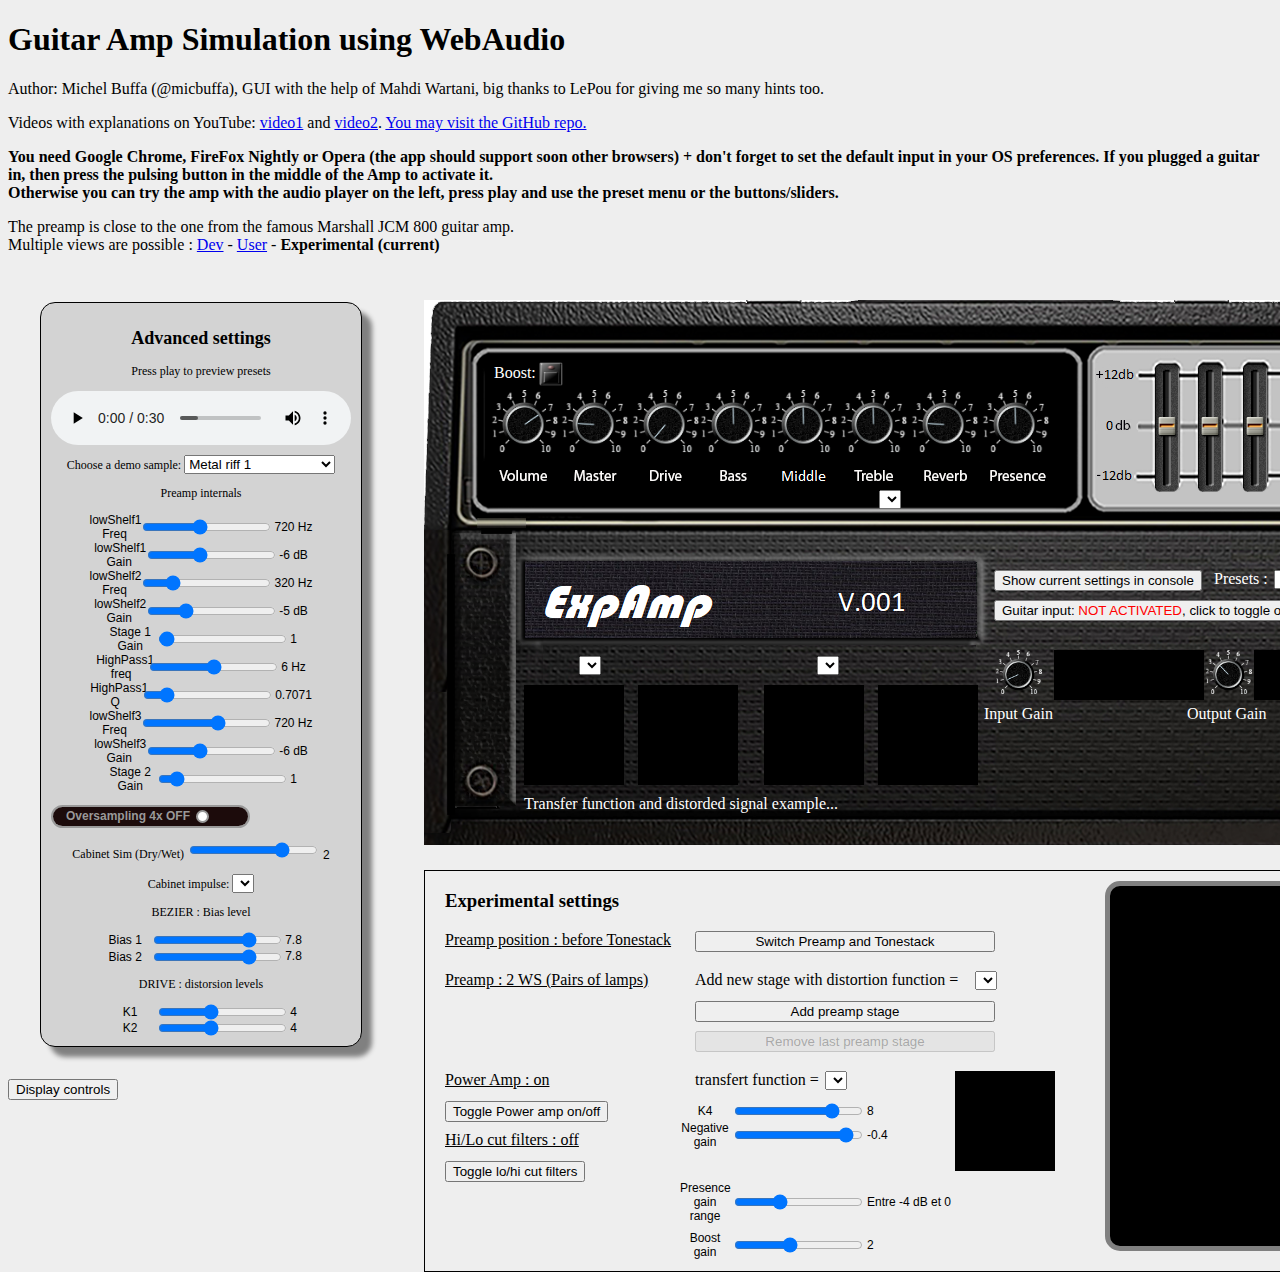
==== AmpSim4/index.html @ ef937f55 "updated AmpSim3 to AmpSim4" ====
<!DOCTYPE html>
<html lang="en">

<head>
    <meta charset="utf-8">
    <title>WebAudio guitar amp sim</title>
    <script src="ressources/presets.js"></script>
    <script src="ressources/samples.js"></script>
    <script src="ressources/impulses.js"></script>
    <script src="js/adapter.js"></script>
    <script src="js/initAudio.js"></script>
    <script src="js/visualization.js"></script>
    <script src="js/powerAmp.js"></script>
    <script src="js/amp.js"></script>
    <script src="js/equalizer.js"></script>
    <script src="js/convolver.js"></script>
    <script src="js/preamp.js"></script>
    <script src="js/tonestack.js"></script>
    <script src="js/graphicEQ.js"></script>
    <script src="js/ampViewer.js"></script>
    <script src="js/ampController.js"></script>
    <script src="js/utils.js"></script>
    <script src="js/distorsionFactory.js"></script>
    <script src="js/curveDrawer.js"></script>

    <!--
    <script src="./bower_componentsv2/webcomponentsjs/webcomponents-lite.min.js"></script>
   
    <link rel="import" href="./bower_componentsv2/polymer/polymer.html">
    <link rel="import" href="./webcomponents/webaudio-controls.html">
    -->

    <script src="js/polyfills/webcomponents-lite.js"></script>
    <script>
        WebAudioControlsOptions = {
            useMidi: 1,
        };
    </script>
    <script src="js/libs/webaudio-controls.js"></script>
    <link rel="stylesheet" charset="UTF-8" href="css/translateelement.css">
    <link rel="stylesheet" charset="UTF-8" href="css/amp.css">
    <link rel="stylesheet" charset="UTF-8" href="css/graphicEQ.css">

    <style type="text/css">
        table {
            border: 1px solid #666;
        }

        table td {
            border: 1px solid #bbb;
        }
    </style>
</head>

<body style="background-color:#eee;">
    <h1>Guitar Amp Simulation using WebAudio</a>
    </h1>


    <p>Author: Michel Buffa (@micbuffa), GUI with the help of Mahdi Wartani, big thanks to LePou for giving me so many hints
        too.
    </p>
    <p>Videos with explanations on YouTube:
        <a href="https://www.youtube.com/watch?v=5q5jRh4qV_w" target="_blank">video1</a> and
        <a href="https://www.youtube.com/watch?v=7bf3Dgl-qGc" target="_blank">video2</a>.
        <a href="https://github.com/micbuffa/WebAudio-Guitar-Amplifier-Simulator-3" target="_blank">You may visit the GitHub repo.</a>
    </p>
    <p>
        <b>You need Google Chrome, FireFox Nightly or Opera (the app should support soon other browsers) + don't forget to set
            the default input in your OS preferences. If you plugged a guitar in, then press the pulsing button in the middle
            of the Amp to activate it.
            <br>Otherwise you can try the amp with the audio player on the left, press play and use the preset menu or the buttons/sliders.</b>
    </p>
    <p>The preamp is close to the one from the famous Marshall JCM 800 guitar amp.
        <br /> Multiple views are possible :
        <a href="index.html">Dev</a> -
        <a href="userView.html">User</a> -
        <b>Experimental (current)</b>
    </p>

    <article style="display: flex; flex-direction: row; width:100%">
        <section style="flex: 1;">

            <div id="advSettings" class="eq">
                <h2>Advanced settings</h2>

                <p>Press play to preview presets</p>
                <audio id="player" controls loop>
                    <source src="assets/audio/GuitarSolo1_DI.mp3"> Your browser does not support the audio tag.
                </audio>
                <div id="demoSample">Choose a demo sample:
                    <select id="demoSampleMenu" onchange="ampCtrl.changeDemoSample(this.value);             audioContext.resume();
                    ">
                        <option value="0">Metal riff 1</option>
                        <option value="1">Metal riff 2</option>
                        <!-- <option value="2">Blues solo 1</option> -->
                        <option value="3">Cool rythm</option>
                        <option value="4">Trash metal</option>
                        <option value="5">Black Sabbath Rythm</option>
                        <option value="6">Black Sabbath Solo</option>
                        <option value="7">Basketcase Riff</option>
                        <option value="8">In Bloom riff</option>
                        <option value="9">Muse solo</option>
                        <option value="10">Muse rythm</option>
                        <option value="11">Blues solo 1</option>
                        <option value="12">Blues solo 2</option>
                        <option value="13">Folk acoustic 1</option>
                        <option value="14">Folk acoustic 2</option>
                        <option value="15">Guitar riff 1</option>
                        <option value="16">Guitar riff 2</option>

                        <!-- <option value="11">Simple guitar riff</option> -->
                    </select>
                </div>
                <p>Preamp internals</p>
                <div class="controls">
                    <label>lowShelf1 Freq</label>
                    <input id="lowShelf1FreqSlider" type="range" value="720" step="1" min="500" max="1000" oninput="ampCtrl.changeLowShelf1FrequencyValue(this.value, 0);"></input>
                    <output id="lowShelf1Freq">720 Hz</output>
                </div>
                <div class="controls">
                    <label>lowShelf1 Gain</label>
                    <input id="lowShelf1GainSlider" type="range" value="-6" step="0.1" min="-10" max="0" oninput="ampCtrl.changeLowShelf1GainValue(this.value, 0);"></input>
                    <output id="lowShelf1Gain">-6 dB</output>
                </div>
                <div class="controls">
                    <label>lowShelf2 Freq</label>
                    <input id="lowShelf2FreqSlider" type="range" value="320" step="1" min="300" max="400" oninput="ampCtrl.changeLowShelf2FrequencyValue(this.value, 0);"></input>
                    <output id="lowShelf2Freq">320 Hz</output>
                </div>
                <div class="controls">
                    <label>lowShelf2 Gain</label>
                    <input id="lowShelf2GainSlider" type="range" value="-6" step="0.1" min="-12" max="10" oninput="ampCtrl.changeLowShelf2GainValue(this.value, 0);"></input>
                    <output id="lowShelf2Gain">-5 dB</output>
                </div>

                <div class="controls">
                    <label>Stage 1 Gain</label>
                    <input id="preampStage1GainSlider" type="range" value="0.1" step="0.01" min="0" max="10" oninput="ampCtrl.changePreampStage1GainValue(this.value, 0);"></input>
                    <output id="preampStage1Gain">1</output>
                </div>

                <div class="controls">
                    <label>HighPass1 freq</label>
                    <input id="highPass1FreqSlider" type="range" value="6" step="1" min="5" max="7" oninput="ampCtrl.changeHighPass1FrequencyValue(this.value, 0);"></input>
                    <output id="highPass1Freq">6 Hz</output>
                </div>
                <div class="controls">
                    <label>HighPass1 Q</label>
                    <input id="highPass1QSlider" type="range" value="0.7071" step="0.001" min="0" max="5" oninput="ampCtrl.changeHighPass1QValue(this.value, 0);"></input>
                    <output id="highPass1Q">0.7071</output>
                </div>

                <div class="controls">
                    <label>lowShelf3 Freq</label>
                    <input id="lowShelf3FreqSlider" type="range" value="720" step="1" min="300" max="1000" oninput="ampCtrl.changeLowShelf3FrequencyValue(this.value, 0);"></input>
                    <output id="lowShelf3Freq">720 Hz</output>
                </div>
                <div class="controls">
                    <label>lowShelf3 Gain</label>
                    <input id="lowShelf3GainSlider" type="range" value="-6" step="0.1" min="-10" max="0" oninput="ampCtrl.changeLowShelf3GainValue(this.value, 0);"></input>
                    <output id="lowShelf3Gain">-6 dB</output>
                </div>

                <div class="controls">
                    <label>Stage 2 Gain</label>
                    <input id="preampStage2GainSlider" type="range" value="1" step="0.01" min="0" max="10" oninput="ampCtrl.changePreampStage2GainValue(this.value, 0);"></input>
                    <output id="preampStage2Gain">1</output>
                </div>

                <p>
                    <div class="onoffswitch">
                        <input type="checkbox" name="onoffswitch" class="onoffswitch-checkbox" id="myonoffswitch" onclick="ampCtrl.changeOversampling(this);">
                        <label class="onoffswitch-label" for="myonoffswitch">
                            <span class="onoffswitch-inner"></span>
                            <span class="onoffswitch-switch"></span>
                        </label>
                    </div>

                    <p>
                        <label for="convolverCabinetSlider">Cabinet Sim (Dry/Wet)</label>
                        <input type="range" min="0" max="10" step="0.1" value="7.5" id="convolverCabinetSlider" oninput="ampCtrl.changeRoom(this.value);"
                        />
                        <output id="cabinetGainOutput">2</output>

                        <p>
                            Cabinet impulse:
                            <select id="cabinetImpulses" oninput="ampCtrl.changeCabinetImpulse(this.value);">
                            </select>

                            <p>BEZIER : Bias level</p>
                            <div class="controls">
                                <label id="bias1label">Bias 1</label>
                                <input id="bias1slider" type="range" value="7.8" step="0.1" min="0" max="10" oninput="ampCtrl.changeBezierValues(this.value, 0);"></input>
                                <output id="bias0">7.8</output>
                            </div>

                            <div class="controls">
                                <label id="bias2label">Bias 2</label>
                                <input id="bias2slider" type="range" value="7.8" step="0.1" min="0" max="10" oninput="ampCtrl.changeBezierValues(this.value, 1);"></input>
                                <output id="bias1">7.8</output>
                            </div>

                            <p>DRIVE : distorsion levels</p>
                            <div class="controls">
                                <label id="k1label">K1</label>
                                <input id="K1slider" type="range" value="4" step="0.1" min="0" max="10" oninput="ampCtrl.changeDistorsionValues(this.value, 0);"></input>
                                <output id="k0">4</output>
                            </div>

                            <div class="controls">
                                <label id="k2label">K2</label>
                                <input id="K2slider" type="range" value="4" step="0.1" min="0" max="10" oninput="ampCtrl.changeDistorsionValues(this.value, 1);"></input>
                                <output id="k1">4</output>
                            </div>

            </div>
            <!-- end amp jsbin -->

        </section>
        <section style="flex: 4; order: 1;">
            <div class="ampGUI" style="position:relative;background-image: url('img/expview.png');width:1127px;height:545px;padding:0px;">
                <div>
                    <webaudio-knob id="Knob1" midilearn="true" midicc="8.21" step="0.1" style="position:absolute;left:66px;top:90px" src="img/Prophet.png"
                        value="7" min="0" max="10" diameter="69" sprites="99" tooltip="Volume"></webaudio-knob>
                    <webaudio-knob id="Knob2" midilearn="true" midicc="8.22" step="0.1" style="position:absolute;left:136px;top:90px" src="img/Prophet.png"
                        value="2" min="0" max="10" diameter="69" sprites="99" tooltip="Master"></webaudio-knob>
                    <!-- boost button -->
                    <label style="color:white;position:absolute;left:70px;top:64px">Boost: </label>
                    <!--
                        <webaudio-switch style="color:white;position:absolute;left:225px;top:58px" id="toggleBoost" value="0" src="img/led.png" tooltip="Toggle clean/disto channel"></webaudio-switch>
                        -->
                    <webaudio-switch midilearn="true" style="color:white;position:absolute;left:115px;top:62px" id="toggleBoost" value="0" src="img/boostSwitch.png"
                        tooltip="Toggle clean/disto channel"></webaudio-switch>
                    <!-- drive knob -->
                    <webaudio-knob id="Knob3" midilearn="true" midicc="8.23" style="position:absolute;left:207px;top:90px" src="img/Prophet.png"
                        value="0" step="0.1" min="0" max="10" diameter="69" sprites="99" tooltip="Drive"></webaudio-knob>
                    <select style="position:absolute;left:155px;top:356px" id="distorsionMenu1" onchange="ampCtrl.changeDisto1Type(this.value);"></select>
                    <select style="position:absolute;left:393px;top:356px" id="distorsionMenu2" onchange="ampCtrl.changeDisto2Type(this.value);"></select>
                    <webaudio-knob id="Knob4" midilearn="true" midicc="8.24" style="position:absolute;left:275px;top:90px" src="img/Prophet.png"
                        value="5" min="0" max="10" step="0.1" diameter="69" sprites="99" tooltip="Bass"></webaudio-knob>
                    <webaudio-knob id="Knob5" midilearn="true" midicc="8.25" style="position:absolute;left:345px;top:90px" src="img/Prophet.png"
                        value="5" min="0" max="10" step="0.1" diameter="69" sprites="99" tooltip="Middle"></webaudio-knob>
                    <webaudio-knob id="Knob6" midilearn="true" midicc="8.26" style="position:absolute;left:415px;top:90px" src="img/Prophet.png"
                        value="5" min="0" max="10" step="0.1" diameter="69" sprites="99" tooltip="Treble"></webaudio-knob>
                    <webaudio-knob id="Knob7" midilearn="true" midicc="8.27" style="position:absolute;left:486px;top:90px" src="img/Prophet.png"
                        value="2" min="0" max="10" step="0.1" diameter="69" sprites="99" tooltip="Reverb"></webaudio-knob>
                    <select style="position:absolute;left:455px;top:190px" id="reverbImpulses" oninput="ampCtrl.changeReverbImpulse(this.value);">
                    </select>
                    <webaudio-knob id="Knob8" midilearn="true" midicc="8.28" style="position:absolute;left:557px;top:90px" src="img/Prophet.png"
                        value="5" min="0" max="10" step="0.1" diameter="69" sprites="99" tooltip="Presence"></webaudio-knob>
                </div>
                <webaudio-slider id="slider1" midilearn="true" midicc="8.41" Units="Db" style="position:absolute;left:731px;top:64px" src="img/vsliderbody.png"
                    knobsrc="img/vsliderknob.png" value="0" min="-12" max="12" step="1" basewidth="24" height="128" knobwidth="24"
                    knobheight="24" ditchLength="100" tooltip="Slider1"></webaudio-slider>
                <webaudio-slider id="slider2" midilearn="true" midicc="8.42" Units="Db" style="position:absolute;left:774px;top:64px" src="img/vsliderbody.png"
                    knobsrc="img/vsliderknob.png" value="0" min="-12" max="12" step="1" width="24" height="128" knobwidth="24"
                    knobheight="24" ditchLength="100" tooltip="Slider2"></webaudio-slider>
                <webaudio-slider id="slider3" midilearn="true" midicc="8.43" Units="Db" style="position:absolute;left:819px;top:64px" src="img/vsliderbody.png"
                    knobsrc="img/vsliderknob.png" value="0" min="-12" max="12" step="1" width="24" height="128" knobwidth="24"
                    knobheight="24" ditchLength="100" tooltip="Slider3"></webaudio-slider>
                <webaudio-slider id="slider4" midilearn="true" midicc="8.44" Units="Db" style="position:absolute;left:865px;top:64px" src="img/vsliderbody.png"
                    knobsrc="img/vsliderknob.png" value="0" min="-12" max="12" step="1" width="24" height="128" knobwidth="24"
                    knobheight="24" ditchLength="100" units="%" tooltip="Slider4"></webaudio-slider>
                <webaudio-slider id="slider5" midilearn="true" midicc="8.45" Units="Db" style="position:absolute;left:908px;top:64px" src="img/vsliderbody.png"
                    knobsrc="img/vsliderknob.png" value="0" min="-12" max="12" step="1" width="24" height="128" knobwidth="24"
                    knobheight="24" ditchLength="100" tooltip="Slider5"></webaudio-slider>
                <webaudio-slider id="slider6" midilearn="true" midicc="8.46" Units="Db" style="position:absolute;left:951px;top:64px" src="img/vsliderbody.png"
                    knobsrc="img/vsliderknob.png" value="0" min="-12" max="12" step="1" width="24" height="128" knobwidth="24"
                    knobheight="24" ditchLength="100" units="%" tooltip="Slider6"></webaudio-slider>
                <webaudio-switch id="switch1" midilearn="true" midicc="152.28" style="position:absolute;left:1033px;top:72px" src="img/switch_toggle.png"
                    value="0" height="45" width="45" tooltip="Switch-A Tooltip text test"></webaudio-switch>
                <webaudio-switch id="led" style="position:absolute;left:1043px;top:125px" src="img/led_23_red.png" value="1" height="23"
                    width="23" tooltip="Switch-B"></webaudio-switch>
                <webaudio-switch id="switch2" midilearn="true" midicc="152.27" style="position:absolute;left:1033px;top:140px" src="img/switch_toggle.png"
                    value="0" height="45" width="45" tooltip="Switch-B"></webaudio-switch>
                <button style="position:absolute;left:570px;top:270px" type="button" onclick="ampCtrl.printCurrentAmpValues()">Show current settings in console</button>
                <button id="toggleGuitarIn" style="position:absolute;left:570px;top:300px" class="pulse" type="button" onclick="ampCtrl.toggleGuitarInput(event);audioContext.resume();
                ">Guitar input:
                    <span style='color:red;'>NOT ACTIVATED</span>, click to toggle on/off!</button>
                <webaudio-knob id="Knob9" midilearn="true" midicc="8.47" style="position:absolute;left:570px;top:350px" src="img/Prophet.png"
                    value="1" default="1" min="0" max="10" step="0.1" diameter="49" sprites="99" tooltip="InputGain"></webaudio-knob>

                <canvas id="inputSignalCanvas" style="position:absolute;left:630px;top:350px" width=150 height=50></canvas>
                <div style="color:white;position:absolute;left:560px;top:405px">Input Gain
                </div>
                <webaudio-knob id="Knob10" midilearn="true" midicc="8.48" style="position:absolute;left:780px;top:350px" src="img/Prophet.png"
                    value="3.5" default="3.5" min="0" max="10" step="0.1" diameter="49" sprites="99" tooltip="OutputGain"></webaudio-knob>
                <canvas id="outputSignalCanvas" style="position:absolute;left:830px;top:350px" width=150 height=50></canvas>
                <div style="color:white;position:absolute;left:763px;top:405px">Output Gain
                </div>
                <label for="QFPresetMenu2" style="color:white;position:absolute;left:790px;top:270px">Presets :</label>
                <select id="QFPresetMenu2" style="position:absolute;left:850px;top:270px" onchange="ampCtrl.setPreset()"></select>

                <p>
                    <div style="color:white;position:absolute;left:100px;top:385px">
                        <canvas id="distoDrawerCanvas1" title="Click and maintain to change distortion value" style="margin-right:10px;left-margin:10px;"
                            width="100" height="100"></canvas>
                        <canvas id="signalDrawerCanvas1" width="100" height="100"></canvas>
                    </div>
                    <div style="color:white;position:absolute;left:100px;top:495px">Transfer function and distorded signal example...
                    </div>
                    <div style="color:white;position:absolute;left:340px;top:385px">
                        <canvas id="distoDrawerCanvas2" title="Click and maintain to change distortion value" style="margin-right:10px;left-margin:10px;"
                            width="100" height="100"></canvas>
                        <canvas id="signalDrawerCanvas2" width="100" height="100"></canvas>
                    </div>

                    <div id="experimentalSettings" style="position:absolute;left:0px;top:570px;width:1127px;height:400px;border:1px solid;">
                        <div style="position:absolute;left:20px;top:0px;">
                            <h3>Experimental settings</h2>
                        </div>

                        <div id="switchDisplay" style="position:absolute;left:20px;top:60px;">
                            <u>Preamp position : before Tonestack</u>
                        </div>
                        <button style="position:absolute;left:270px;top:60px;width:300px;" type="button" onclick="ampCtrl.switchPATS()">Switch Preamp and Tonestack</button>

                        <div id="lampNum" style="position:absolute;left:20px;top:100px;">
                            <u>Preamp : 2 WS (Pairs of lamps)</u>
                        </div>
                        <div style="position:absolute;left:270px;top:100px;">Add new stage with distortion function = </div>
                        <select style="position:absolute;left:550px;top:100px" id="distorsionMenu3"></select>
                        <!-- div style="position:absolute;left:675px;top:100px;">and lowshelf frequency = </div>
                        <input id="lsfreq" style="position:absolute;left:847px;top:99px;width:50px" type="text">
                        <div style="position:absolute;left:910px;top:100px;">Hz</div-->

                        <button id="addLamp" style="position:absolute;left:270px;top:130px;width:300px;" type="submit" onclick="ampCtrl.addPreampLamps();">Add preamp stage</button>
                        <button id="removeLamp" style="position:absolute;left:270px;top:160px;width:300px;" type="button" onclick="ampCtrl.removeLastLamp()"
                            disabled>Remove last preamp stage</button>

                        <div id="powerAmpStatus" style="position:absolute;left:20px;top:200px;">
                            <u>Power Amp : on</u>
                        </div>
                        <button style="position:absolute;left:20px;top:230px;" onclick="ampCtrl.togglePoweAmpBypass();">Toggle Power amp on/off</button>
                        <div id="powerAmpLoHiCutFiltersStatus" style="position:absolute;left:20px;top:260px;">
                            <u>Hi/Lo cut filters : off</u>
                        </div>
                        <button style="position:absolute;left:20px;top:290px;" onclick="ampCtrl.toggleHiAndLoCutFilters();">Toggle lo/hi cut filters</button>
                        <div style="position:absolute;left:270px;top:200px;">transfert function = </div>
                        <select style="position:absolute;left:400px;top:200px" id="distorsionMenu4" onchange="ampCtrl.changePowerAmpDistoType(this.value);"></select>
                        <canvas id="signalDrawerPowerAmpCanvas" style="background-color:black;position:absolute;left:530px;top:200px" width="100"
                            height="100"></canvas>
                        <div class="controls" style="position:absolute;left:255px;top:230px">
                            <label id="kPAlabel">K4</label>
                            <input id="KPAslider" type="range" value="8" step="0.1" min="0" max="10" oninput="ampCtrl.changePowerAmpK(this.value);"></input>
                            <output id="kPA">8</output>
                        </div>

                        <div class="controls">
                            <div class='div_app_graphicEQ' style="position:absolute;left:680px;top:10px">

                                <div id="divFilterBank" class="graphicEQwrapper"></div>
                            </div>

                        </div>
                        <div class="controls" style="position:absolute;left:255px;top:250px">
                            <label id="PaNegativeGain">Negative gain</label>
                            <input id="PANegativeGainSlider" type="range" value="-0.4" step="0.1" min="-5" max="0" oninput="ampCtrl.changePowerAmpNegativeGainValue(this.value);"></input>
                            <output id="PaNegativeGainValue">-0.4</output>
                        </div>
                        <!--
                        <div class="controls" style="position:absolute;left:255px;top:280px">
                            <label id="PaPresenceFreqLabel">Presence Freq</label>
                            <input id="PaPresenceFreqSlider" type="range" value="3900" step="1" min="1000" max="5000" oninput="ampCtrl.changePowerAmpPresenceFreqValue(this.value);"></input>
                            <output id="PaPresenceFreqSliderValue">3900 Hz</output> (for changing the filter gain use the presence knob on the amp GUI)
                        </div>
                    -->
                        <div class="controls" style="position:absolute;left:255px;top:310px">
                            <label id="PaPresenceGainRangeLabel">Presence gain range</label>
                            <input id="PaPresenceGainRangeSlider" type="range" value="4" step="1" min="1" max="10" oninput="ampCtrl.changePowerAmpPresenceGainRangeValue(this.value);"></input>
                            <output id="PaPresenceGainRangeValue">Entre -4 dB et 0</output>
                        </div>

                        <div class="controls" style="position:absolute;left:255px;top:360px">
                            <label id="BoostGainLabel">Boost gain</label>
                            <input id="BoostGainSlider" type="range" value="2" step="0.1" min="0.5" max="4" oninput="ampCtrl.changeBoostGainValue(this.value);"></input>
                            <output id="BoostGainValue">2</output>
                        </div>

                    </div>
        </section>
    </article>

    <!-- div class="events" id="events" style="background:rgba(128,128,255,0.5);overflow:scroll"></div -->
    <button type="button" id="controlsInfoBtn" onclick="ampCtrl.controlsInfoDisplay()">Display controls</button>

    <script type="text/javascript">
        // Binding avec le vrai ampli
        // Volume

        var volumeOutputPreAmp = document.querySelector("#Knob1");
        volumeOutputPreAmp.addEventListener("input", function (evt) {
            if (ampCtrl !== undefined)
                ampCtrl.changeOutputGain(evt.target.value);
        });

        // Master Volume
        var masterVolume = document.querySelector("#Knob2");
        masterVolume.addEventListener("input", function (evt) {
            if (ampCtrl !== undefined)
                ampCtrl.changeMasterVolume(evt.target.value);
        });

        // Drive
        var drive = document.querySelector("#Knob3");
        drive.addEventListener("input", function (evt) {
            if (ampCtrl !== undefined)
                ampCtrl.changeDrive(evt.target.value);
        });

        // Bass
        var bass = document.querySelector("#Knob4");
        bass.addEventListener("input", function (evt) {
            if (ampCtrl !== undefined)
                ampCtrl.changeBassFilterValue(evt.target.value);
        });

        // Middle
        var mid = document.querySelector("#Knob5");
        mid.addEventListener("input", function (evt) {
            if (ampCtrl !== undefined)
                ampCtrl.changeMidFilterValue(evt.target.value);
        });

        // Treble
        var treble = document.querySelector("#Knob6");
        treble.addEventListener("input", function (evt) {
            if (ampCtrl !== undefined)
                ampCtrl.changeTrebleFilterValue(evt.target.value);
        });

        // Reverb
        var reverb = document.querySelector("#Knob7");
        reverb.addEventListener("input", function (evt) {
            if (ampCtrl !== undefined)
                ampCtrl.changeReverbGain(evt.target.value);
        });

        // Presence 
        var presence = document.querySelector("#Knob8");
        presence.addEventListener("input", function (evt) {
            if (ampCtrl !== undefined)
                ampCtrl.changePresenceFilterGainValue(evt.target.value);
        });

        // input gain
        var inputGain = document.querySelector("#Knob9");
        inputGain.addEventListener("input", function (evt) {
            if (ampCtrl !== undefined)
                ampCtrl.changeInputGainValue(evt.target.value);
        });

        // output gain
        var outputGain = document.querySelector("#Knob10");
        outputGain.addEventListener("input", function (evt) {
            if (ampCtrl !== undefined)
                ampCtrl.changeOutputGainValue(evt.target.value);
        });

        // Equalizer
        for (var i = 1; i < 7; i++) {
            createListenerForEQ(i);
        }

        function createListenerForEQ(i) {
            var eq = document.querySelector("#slider" + i);
            eq.addEventListener("input", function (evt) {
                if (ampCtrl !== undefined)
                    ampCtrl.changeGain(evt.target.value, i - 1);
            });
        }

        // On / Off switch
        var onOff = document.querySelector("#switch1");
        onOff.addEventListener("change", function (evt) {
            audioContext.resume();
            if (ampCtrl === undefined) return;

            var state = {};
            if (evt.target.value == 1) {
                state.checked = false;
            } else {
                state.checked = true;
            }
            ampCtrl.bypass(state);
        });

        // EQ on/off switch
        var eqOnOff = document.querySelector("#switch2");
        eqOnOff.addEventListener("change", function (evt) {
            var state = {};
            if (evt.target.value == 1) {
                state.checked = false;
            } else {
                state.checked = true;
            }
            ampCtrl.bypassEQ(state);
        });

        var boostOnOff = document.querySelector("#toggleBoost");
        boostOnOff.addEventListener("change", function (evt) {
            var state = {};
            if (evt.target.value == 1) {
                state.checked = false;
            } else {
                state.checked = true;
            }
            //ampCtrl.boostOnOff(state);
            ampCtrl.switchPATS();
        });

        var currentPresetIndex = 0;

        // add this to your html page that uses webaudiocontrols
        webAudioControlsMidiManager.addMidiListener(function (event) {
            var data = event.data;
            var channel = data[0] & 0xf;
            var controlNumber = data[1];
            var value = data[2];

            console.log("Midi event hook: data:[" + data + "] channel:" + channel + " cc:" + controlNumber + " value:" + value);

            // do whatever you want with the event
            // ...

            if (channel !== 8) return;

            switch (controlNumber) {
                case 9:
                    ampCtrl.setPresetByIndex(0);
                    currentPresetIndex = 0;
                    break;
                case 10:
                    ampCtrl.setPresetByIndex(1);
                    currentPresetIndex = 1;
                    break;
                case 11:
                    ampCtrl.setPresetByIndex(2);
                    currentPresetIndex = 2;
                    break;
                case 12:
                    ampCtrl.setPresetByIndex(4);
                    currentPresetIndex = 4;
                    break;
                case 25:
                    if (data[0] === 184) return;
                    ampCtrl.setPresetByIndex(6);
                    currentPresetIndex = 6;
                    break;
                case 26:
                    if (data[0] === 184) return;
                    ampCtrl.setPresetByIndex(7);
                    currentPresetIndex = 7;
                    break;
                case 116:
                    if (data[0] === 184) return;
                    if ((currentPresetIndex > 0) && (value === 127)) {
                        ampCtrl.setPresetByIndex(--currentPresetIndex);
                    }

                    break;
                case 117:
                    if (data[0] === 184) return;
                    if ((currentPresetIndex < amp.getNbPresets() - 1) && (value === 127)) {
                        ampCtrl.setPresetByIndex(++currentPresetIndex);
                    }
                    break;
            }
        });


    </script>

    <div id="controlsInfo" style="display:none;">
        <table>
            <tr>
                <th>Operation</th>
                <th>Component</th>
                <th>Description</th>
            </tr>
            <tr>
                <td>
                    <b>Click</b>
                </td>
                <td>Switch/Param</td>
                <td>toggle / activate the switch or focus the param</td>
            </tr>
            <tr>
                <td>
                    <b>Drag</b>
                </td>
                <td>Knob/Slider</td>
                <td>up/right to increase value / down/left to decrease value</td>
            </tr>
            <tr>
                <td>
                    <b>Shift+Drag</b>
                </td>
                <td>Knob/Slider</td>
                <td>fine control</td>
            </tr>
            <tr>
                <td>
                    <b>Ctrl+Click/Command+Click</b>
                </td>
                <td>Knob/Slider/Switch</td>
                <td>set to default value</td>
            </tr>
            <tr>
                <td>
                    <b>Edit with Keyboard</b>
                </td>
                <td>Param</td>
                <td>edit the value directly</td>
            </tr>
            <tr>
                <td>
                    <b>MouseWheel</b>
                </td>
                <td>Knob/Slider</td>
                <td>rotate upward to increase value / downward to decrease value</td>
            </tr>
            <tr>
                <td>
                    <b>Shift+MouseWheel</b>
                </td>
                <td>Knob/Slider</td>
                <td>fine control</td>
            </tr>
        </table>
    </div>

</body>

</html>
---- AmpSim4/css/translateelement.css ----
/* Copyright 2016 Google Inc. All Rights Reserved. */
.goog-te-banner-frame{left:0px;top:0px;height:39px;width:100%;z-index:10000001;position:fixed;border:none;border-bottom:1px solid #6b90da;margin:0;-moz-box-shadow:0 0 8px 1px #999999;-webkit-box-shadow:0 0 8px 1px #999999;box-shadow:0 0 8px 1px #999999;_position:absolute}.goog-te-menu-frame{z-index:10000002;position:fixed;border:none;-moz-box-shadow:0 3px 8px 2px #999999;-webkit-box-shadow:0 3px 8px 2px #999999;box-shadow:0 3px 8px 2px #999999;_position:absolute}.goog-te-ftab-frame{z-index:10000000;border:none;margin:0}.goog-te-gadget{font-family:arial;font-size:11px;color:#666;white-space:nowrap}.goog-te-gadget img{vertical-align:middle;border:none}.goog-te-gadget-simple{background-color:#fff;border-left:1px solid #d5d5d5;border-top:1px solid #9b9b9b;border-bottom:1px solid #e8e8e8;border-right:1px solid #d5d5d5;font-size:10pt;display:inline-block;padding-top:1px;padding-bottom:2px;cursor:pointer;zoom:1;*display:inline}.goog-te-gadget-icon{margin-left:2px;margin-right:2px;width:19px;height:19px;border:none;vertical-align:middle}.goog-te-combo{margin-left:4px;margin-right:4px;vertical-align:baseline;*vertical-align:middle}.goog-te-gadget .goog-te-combo{margin:4px 0}.goog-logo-link,.goog-logo-link:link,.goog-logo-link:visited,.goog-logo-link:hover,.goog-logo-link:active{font-size:12px;font-weight:bold;color:#444;text-decoration:none}.goog-te-banner .goog-logo-link,.goog-close-link{display:block;margin:0px 10px}.goog-te-banner .goog-logo-link{padding-top:2px;padding-left:4px}.goog-te-combo,.goog-te-banner *,.goog-te-ftab *,.goog-te-menu *,.goog-te-menu2 *,.goog-te-balloon *{font-family:arial;font-size:10pt}.goog-te-banner{margin:0;background-color:#e4effb;overflow:hidden}.goog-te-banner img{border:none}.goog-te-banner-content{color:#000}.goog-te-banner-content img{vertical-align:middle}.goog-te-banner-info{color:#666;vertical-align:top;margin-top:0px;font-size:7pt}.goog-te-banner-margin{width:8px}.goog-te-button{border-color:#e7e7e7;border-style:none solid solid none;border-width:0 1px 1px 0}.goog-te-button div{border-color:#cccccc #999999 #999999 #cccccc;border-right:1px solid #999999;border-style:solid;border-width:1px;height:20px}.goog-te-button button{background:transparent;border:none;cursor:pointer;height:20px;overflow:hidden;margin:0;vertical-align:top;white-space:nowrap}.goog-te-button button:active{background:none repeat scroll 0 0 #cccccc}.goog-te-ftab{margin:0px;background-color:#fff;white-space:nowrap}.goog-te-ftab-link{text-decoration:none;font-weight:bold;font-size:10pt;border:1px outset #888;padding:6px 10px;white-space:nowrap;position:absolute;left:0px;top:0px}.goog-te-ftab-link img{margin-left:2px;margin-right:2px;width:19px;height:19px;border:none;vertical-align:middle}.goog-te-ftab-link span{text-decoration:underline;margin-left:2px;margin-right:2px;vertical-align:middle}.goog-float-top .goog-te-ftab-link{padding:2px 2px;border-top-width:0px}.goog-float-bottom .goog-te-ftab-link{padding:2px 2px;border-bottom-width:0px}.goog-te-menu-value{text-decoration:none;color:#0000cc;white-space:nowrap;margin-left:4px;margin-right:4px}.goog-te-menu-value span{text-decoration:underline}.goog-te-menu-value img{margin-left:2px;margin-right:2px}.goog-te-gadget-simple .goog-te-menu-value{color:#000}.goog-te-gadget-simple .goog-te-menu-value span{text-decoration:none}.goog-te-menu{background-color:#ffffff;text-decoration:none;border:2px solid #c3d9ff;overflow-y:scroll;overflow-x:hidden;position:absolute;left:0;top:0}.goog-te-menu-item{padding:3px;text-decoration:none}.goog-te-menu-item,.goog-te-menu-item:link{color:#0000cc;background:#ffffff}.goog-te-menu-item:visited{color:#551a8b}.goog-te-menu-item:hover{background:#c3d9ff}.goog-te-menu-item:active{color:#0000cc}.goog-te-menu2{background-color:#ffffff;text-decoration:none;border:1px solid #6b90da;overflow:hidden;padding:4px}.goog-te-menu2-colpad{width:16px}.goog-te-menu2-separator{margin:6px 0;height:1px;background-color:#aaa;overflow:hidden}.goog-te-menu2-item div,.goog-te-menu2-item-selected div{padding:4px}.goog-te-menu2-item .indicator{display:none}.goog-te-menu2-item-selected .indicator{display:auto}.goog-te-menu2-item-selected .text{padding-left:4px;padding-right:4px}.goog-te-menu2-item,.goog-te-menu2-item-selected{text-decoration:none}.goog-te-menu2-item div,.goog-te-menu2-item:link div,.goog-te-menu2-item:visited div,.goog-te-menu2-item:active div{color:#0000cc;background:#ffffff}.goog-te-menu2-item:hover div{color:#ffffff;background:#3366cc}.goog-te-menu2-item-selected div,.goog-te-menu2-item-selected:link div,.goog-te-menu2-item-selected:visited div,.goog-te-menu2-item-selected:hover div,.goog-te-menu2-item-selected:active div{color:#000;font-weight:bold}.goog-te-balloon{background-color:#ffffff;overflow:hidden;padding:8px;border:none;-moz-border-radius:10px;border-radius:10px}.goog-te-balloon-frame{background-color:#ffffff;border:1px solid #6b90da;-moz-box-shadow:0 3px 8px 2px #999999;-webkit-box-shadow:0 3px 8px 2px #999999;box-shadow:0 3px 8px 2px #999999;-moz-border-radius:8px;border-radius:8px}.goog-te-balloon img{border:none}.goog-te-balloon-text{margin-top:6px}.goog-te-balloon-zippy{margin-top:6px;white-space:nowrap}.goog-te-balloon-zippy *{vertical-align:middle}.goog-te-balloon-zippy .minus{background-image:url(//www.google.com/images/zippy_minus_sm.gif)}.goog-te-balloon-zippy .plus{background-image:url(//www.google.com/images/zippy_plus_sm.gif)}.goog-te-balloon-zippy span{color:#00c;text-decoration:underline;cursor:pointer;margin:0 4px}.goog-te-balloon-form{margin:6px 0 0 0}.goog-te-balloon-form form{margin:0}.goog-te-balloon-form form textarea{margin-bottom:4px;width:100%}.goog-te-balloon-footer{margin:6px 0 4px 0}#goog-gt-tt html,#goog-gt-tt body,#goog-gt-tt div,#goog-gt-tt span,#goog-gt-tt iframe,#goog-gt-tt h1,#goog-gt-tt h2,#goog-gt-tt h3,#goog-gt-tt h4,#goog-gt-tt h5,#goog-gt-tt h6,#goog-gt-tt p,#goog-gt-tt a,#goog-gt-tt img,#goog-gt-tt ol,#goog-gt-tt ul,#goog-gt-tt li,#goog-gt-tt table,#goog-gt-tt form,#goog-gt-tt tbody,#goog-gt-tt tr,#goog-gt-tt td{margin:0;padding:0;border:0;font-size:100%;font:inherit;vertical-align:baseline;text-align:left;line-height:normal}#goog-gt-tt ol,#goog-gt-tt ul{list-style:none}#goog-gt-tt table{border-collapse:collapse;border-spacing:0}#goog-gt-tt caption,#goog-gt-tt th,#goog-gt-tt td{text-align:left;font-weight:normal}#goog-gt-tt input::-moz-focus-inner{border:0}div#goog-gt-tt{padding:10px 14px}#goog-gt-tt{color:#222;background-color:#ffffff;border:1px solid #eee;box-shadow:0 4px 16px rgba(0,0,0,.2);-moz-box-shadow:0 4px 16px rgba(0,0,0,.2);-webkit-box-shadow:0 4px 16px rgba(0,0,0,.2);display:none;font-family:arial;font-size:10pt;width:420px;padding:12px;position:absolute;z-index:10000}#goog-gt-tt .original-text,.gt-hl-layer{clear:both;font-size:10pt;position:relative;text-align:justify;width:100%}#goog-gt-tt .title{color:#999;font-family:arial,sans-serif;margin:4px 0;text-align:left}#goog-gt-tt .close-button{display:none}#goog-gt-tt .logo{float:left;margin:0px}#goog-gt-tt .activity-links{display:inline-block}#goog-gt-tt .started-activity-container{display:none;width:100%}#goog-gt-tt .activity-root{margin-top:20px}#goog-gt-tt .left{float:left}#goog-gt-tt .right{float:right}#goog-gt-tt .bottom{min-height:15px;position:relative;height:1%}#goog-gt-tt .status-message{background:-moz-linear-gradient(top,#29910d 0%,#20af0e 100%);background:-webkit-linear-gradient(top,#29910d 0%,#20af0e 100%);background:-o-linear-gradient(top,#29910d 0%,#20af0e 100%);background:-ms-linear-gradient(top,#29910d 0%,#20af0e 100%);background:linear-gradient(top,#29910d 0%,#20af0e 100%);background:#29910d;border-radius:4px;-moz-border-radius:4px;-webkit-border-radius:4px;box-shadow:inset 0px 2px 2px #1e6609;-moz-box-shadow:inset 0px 2px 2px #1e6609;-webkit-box-shadow:inset 0px 2px 2px #1e6609;color:white;font-size:9pt;font-weight:bolder;margin-top:12px;padding:6px;text-shadow:1px 1px 1px #1e6609}#goog-gt-tt .activity-link{color:#1155cc;cursor:pointer;font-family:arial;font-size:11px;margin-right:15px;text-decoration:none}#goog-gt-tt textarea{font-family:arial;resize:vertical;width:100%;margin-bottom:10px;-webkit-border-radius:1px;-moz-border-radius:1px;border-radius:1px;border:1px solid #d9d9d9;border-top:1px solid silver;font-size:13px;height:auto;overflow-y:auto;padding:1px}#goog-gt-tt textarea:focus{-webkit-box-shadow:inset 0 1px 2px rgba(0,0,0,0.3);-moz-box-shadow:inset 0 1px 2px rgba(0,0,0,0.3);box-shadow:inset 0 1px 2px rgba(0,0,0,0.3);border:1px solid #4d90fe;outline:none}#goog-gt-tt .activity-cancel{margin-right:10px}#goog-gt-tt .translate-form{min-height:25px;vertical-align:middle;padding-top:8px}#goog-gt-tt .translate-form .activity-form{margin-bottom:5px;margin-bottom:0px}#goog-gt-tt .translate-form .activity-form input{display:inline-block;min-width:54px;*min-width:70px;border:1px solid #dcdcdc;border:1px solid rgba(0,0,0,0.1);text-align:center;color:#444;font-size:11px;font-weight:bold;height:27px;outline:0;padding:0 8px;vertical-align:middle;line-height:27px;margin:0 16px 0 0;box-shadow:0 1px 2px rgba(0,0,0,.1);-moz-box-shadow:0 1px 2px rgba(0,0,0,.1);-webkit-box-shadow:0 1px 2px rgba(0,0,0,.1);-webkit-border-radius:2px;-moz-border-radius:2px;border-radius:2px;-webkit-transition:all 0.218s;-moz-transition:all 0.218s;-o-transition:all 0.218s;transition:all 0.218s;background-color:#f5f5f5;background-image:-webkit-gradient(linear,left top,left bottom,from(#f5f5f5),to(#f1f1f1));background-image:-webkit-linear-gradient(top,#f5f5f5,#f1f1f1);background-image:-moz-linear-gradient(top,#f5f5f5,#f1f1f1);background-image:-ms-linear-gradient(top,#f5f5f5,#f1f1f1);background-image:-o-linear-gradient(top,#f5f5f5,#f1f1f1);background-image:linear-gradient(top,#f5f5f5,#f1f1f1);-webkit-user-select:none;-moz-user-select:none;cursor:default}#goog-gt-tt .translate-form .activity-form input:hover{border:1px solid #c6c6c6;color:#222;-webkit-transition:all 0.0s;-moz-transition:all 0.0s;-o-transition:all 0.0s;transition:all 0.0s;background-color:#f8f8f8;background-image:-webkit-gradient(linear,left top,left bottom,from(#f8f8f8),to(#f1f1f1));background-image:-webkit-linear-gradient(top,#f8f8f8,#f1f1f1);background-image:-moz-linear-gradient(top,#f8f8f8,#f1f1f1);background-image:-ms-linear-gradient(top,#f8f8f8,#f1f1f1);background-image:-o-linear-gradient(top,#f8f8f8,#f1f1f1);background-image:linear-gradient(top,#f8f8f8,#f1f1f1)}#goog-gt-tt .translate-form .activity-form input:active{border:1px solid #c6c6c6;color:#333;background-color:#f6f6f6;background-image:-webkit-gradient(linear,left top,left bottom,from(#f6f6f6),to(#f1f1f1));background-image:-webkit-linear-gradient(top,#f6f6f6,#f1f1f1);background-image:-moz-linear-gradient(top,#f6f6f6,#f1f1f1);background-image:-ms-linear-gradient(top,#f6f6f6,#f1f1f1);background-image:-o-linear-gradient(top,#f6f6f6,#f1f1f1);background-image:linear-gradient(top,#f6f6f6,#f1f1f1)}#goog-gt-tt .translate-form .activity-form input:focus #goog-gt-tt .translate-form .activity-form input.focus #goog-gt-tt .translate-form .activity-form input:active,#goog-gt-tt .translate-form .activity-form input:focus:active,#goog-gt-tt .translate-form .activity-form input:.focus:active{box-shadow:inset 0 0 0 1px rgba(255,255,255,0.5);-webkit-box-shadow:inset 0 0 0 1px rgba(255,255,255,0.5);-moz-box-shadow:inset 0 0 0 1px rgba(255,255,255,0.5)}#goog-gt-tt .translate-form .activity-form input:focus,#goog-gt-tt .translate-form .activity-form input.focus{outline:none;border:1px solid #4d90fe;z-index:4!important}#goog-gt-tt .translate-form .activity-form input.selected{background-color:#eeeeee;background-image:-webkit-gradient(linear,left top,left bottom,from(#eeeeee),to(#e0e0e0));background-image:-webkit-linear-gradient(top,#eeeeee,#e0e0e0);background-image:-moz-linear-gradient(top,#eeeeee,#e0e0e0);background-image:-ms-linear-gradient(top,#eeeeee,#e0e0e0);background-image:-o-linear-gradient(top,#eeeeee,#e0e0e0);background-image:linear-gradient(top,#eeeeee,#e0e0e0);-webkit-box-shadow:inset 0px 1px 2px rgba(0,0,0,0.1);-moz-box-shadow:inset 0px 1px 2px rgba(0,0,0,0.1);box-shadow:inset 0px 1px 2px rgba(0,0,0,0.1);border:1px solid #ccc;color:#333}#goog-gt-tt .translate-form .activity-form input.activity-submit{color:white;border-color:#3079ed;background-color:#4d90fe;background-image:-webkit-gradient(linear,left top,left bottom,from(#4d90fe),to(#4787ed));background-image:-webkit-linear-gradient(top,#4d90fe,#4787ed);background-image:-moz-linear-gradient(top,#4d90fe,#4787ed);background-image:-ms-linear-gradient(top,#4d90fe,#4787ed);background-image:-o-linear-gradient(top,#4d90fe,#4787ed);background-image:linear-gradient(top,#4d90fe,#4787ed)}#goog-gt-tt .translate-form .activity-form input.activity-submit:hover #goog-gt-tt .translate-form .activity-form input.activity-submit:focus,#goog-gt-tt .translate-form .activity-form input.activity-submit.focus #goog-gt-tt .translate-form .activity-form input.activity-submit:active{border-color:#3079ed;background-color:#357ae8;background-image:-webkit-gradient(linear,left top,left bottom,from(#4d90fe),to(#357ae8));background-image:-webkit-linear-gradient(top,#4d90fe,#357ae8);background-image:-moz-linear-gradient(top,#4d90fe,#357ae8);background-image:-ms-linear-gradient(top,#4d90fe,#357ae8);background-image:-o-linear-gradient(top,#4d90fe,#357ae8);background-image:linear-gradient(top,#4d90fe,#357ae8)}#goog-gt-tt .translate-form .activity-form input.activity-submit:hover{box-shadow:inset 0 0 0 1px #fff,0px 1px 1px rgba(0,0,0,0.1);-webkit-box-shadow:inset 0 0 0 1px #fff,0px 1px 1px rgba(0,0,0,0.1);-moz-box-shadow:inset 0 0 0 1px #fff,0px 1px 1px rgba(0,0,0,0.1)}#goog-gt-tt .translate-form .activity-form input:focus,#goog-gt-tt .translate-form .activity-form input.focus,#goog-gt-tt .translate-form .activity-form input:active,#goog-gt-tt .translate-form .activity-form input:hover,#goog-gt-tt .translate-form .activity-form input.activity-submit:focus,#goog-gt-tt .translate-form .activity-form input.activity-submit.focus,#goog-gt-tt .translate-form .activity-form input.activity-submit:active,#goog-gt-tt .translate-form .activity-form input.activity-submit:hover{border-color:#3079ed}#goog-gt-tt .gray{color:#999;font-family:arial,sans-serif}#goog-gt-tt .alt-helper-text{color:#999;font-size:11px;font-family:arial,sans-serif;margin:15px 0px 5px 0px}#goog-gt-tt .alt-error-text{color:#800;display:none;font-size:9pt}.goog-text-highlight{background-color:#c9d7f1;-webkit-box-shadow:2px 2px 4px #9999aa;-moz-box-shadow:2px 2px 4px #9999aa;box-shadow:2px 2px 4px #9999aa;box-sizing:border-box;-webkit-box-sizing:border-box;-moz-box-sizing:border-box;position:relative}#goog-gt-tt .alt-menu.goog-menu{background:#ffffff;border:1px solid #dddddd;-webkit-box-shadow:0px 3px 3px #888;-moz-box-shadow:0px 2px 20px #888;box-shadow:0px 2px 4px #99a;min-width:0;outline:none;padding:0;position:absolute;z-index:2000}#goog-gt-tt .alt-menu .goog-menuitem{cursor:pointer;padding:2px 5px 5px;margin-right:0px;border-style:none}#goog-gt-tt .alt-menu div.goog-menuitem:hover{background:#ddd}#goog-gt-tt .alt-menu .goog-menuitem h1{font-size:100%;font-weight:bold;margin:4px 0px}#goog-gt-tt .alt-menu .goog-menuitem strong{color:#345aad}#goog-gt-tt .goog-submenu-arrow{text-align:right;position:absolute;right:0;left:auto}#goog-gt-tt .goog-menuitem-rtl .goog-submenu-arrow{text-align:left;position:absolute;left:0;right:auto}#goog-gt-tt .gt-hl-text,#goog-gt-tt .trans-target-highlight{background-color:#f1ea00;border-radius:4px;-webkit-border-radius:4px;-moz-border-radius:4px;-moz-box-shadow:rgba(0,0,0,.5) 3px 3px 4px;-webkit-box-shadow:rgba(0,0,0,.5) 3px 3px 4px;box-shadow:rgba(0,0,0,.5) 3px 3px 4px;box-sizing:border-box;-webkit-box-sizing:border-box;-moz-box-sizing:border-box;color:#f1ea00;cursor:pointer;margin:-2px -2px -2px -3px;padding:2px 2px 2px 3px;position:relative}#goog-gt-tt .trans-target-highlight{color:#222}#goog-gt-tt .gt-hl-layer{color:white;position:absolute!important}#goog-gt-tt .trans-target,#goog-gt-tt .trans-target .trans-target-highlight{background-color:#c9d7f1;border-radius:4px 4px 0px 0px;-webkit-border-radius:4px 4px 0px 0px;-moz-border-radius:4px 4px 0px 0px;-moz-box-shadow:rgba(0,0,0,.5) 3px 3px 4px;-webkit-box-shadow:rgba(0,0,0,.5) 3px 3px 4px;box-shadow:rgba(0,0,0,.5) 3px 3px 4px;box-sizing:border-box;-webkit-box-sizing:border-box;-moz-box-sizing:border-box;cursor:pointer;margin:-2px -2px -2px -3px;padding:2px 2px 3px 3px;position:relative}#goog-gt-tt span:focus{outline:none}#goog-gt-tt .trans-edit{background-color:transparent;border:1px solid #4d90fe;border-radius:0em;-webkit-border-radius:0em;-moz-border-radius:0em;margin:-2px;padding:1px}#goog-gt-tt .gt-trans-highlight-l{border-left:2px solid red;margin-left:-2px}#goog-gt-tt .gt-trans-highlight-r{border-right:2px solid red;margin-right:-2px}#goog-gt-tt #alt-input{padding:2px}#goog-gt-tt #alt-input-text{font-size:11px;padding:2px 2px 3px;margin:0;background-color:#fff;color:#333;border:1px solid #d9d9d9;border-top:1px solid #c0c0c0;display:inline-block;vertical-align:top;height:21px;box-sizing:border-box;-webkit-box-sizing:border-box;-moz-box-sizing:border-box;-webkit-border-radius:1px}#goog-gt-tt #alt-input-text:hover{border:1px solid #b9b9b9;border-top:1px solid #a0a0a0;-webkit-box-shadow:inset 0px 1px 2px rgba(0,0,0,0.1);-moz-box-shadow:inset 0px 1px 2px rgba(0,0,0,0.1);box-shadow:inset 0px 1px 2px rgba(0,0,0,0.1)}#goog-gt-tt #alt-input-text:focus{-webkit-box-shadow:inset 0px 1px 2px rgba(0,0,0,0.3);-moz-box-shadow:inset 0px 1px 2px rgba(0,0,0,0.3);box-shadow:inset 0px 1px 2px rgba(0,0,0,0.3);outline:none;border:1px solid #4d90fe}#goog-gt-tt #alt-input-submit{font-size:11px;padding:2px 6px 3px;margin:0 0 0 2px;height:21px}
---- AmpSim4/css/amp.css ----
article {
  -webkit-touch-callout: none;
  -webkit-user-select: none;
  -khtml-user-select: none;
  -moz-user-select: none;
  -ms-user-select: none;
  user-select: none;
}

canvas {
  background-color:black;
}

.ampGUI {
  margin: 30px;
  /*box-shadow: 10px 10px 5px grey;*/
}

div audio {
  display: block;
  margin-bottom:10px;
}

@keyframes pulse_animation {
  0% { transform: scale(1); }
  30% { transform: scale(1); }
  40% { transform: scale(1.08); }
  50% { transform: scale(1); }
  60% { transform: scale(1); }
  70% { transform: scale(1.05); }
  80% { transform: scale(1); }
  100% { transform: scale(1); }
}

.pulse {
  animation-name: pulse_animation;
  animation-duration: 5000ms;
  transform-origin:70% 70%;
  animation-iteration-count: infinite;
  animation-timing-function: linear;
}

.eq {
  margin: 32px;
  border:1px solid;
  border-radius:15px;
  background-color:lightGrey;
  padding:10px;
  width:300px;
  box-shadow: 10px 10px 5px grey;
  text-align:center;
  font-family: "Open Sans";
  font-size: 12px;
}
/*
.ampGUI {
  transition:all 1s;
  transform:scale(0.2, 0.2);
}
.ampGUI:hover {
  transform:scale(1, 1);
}
*/
div.controls:hover {
  color:blue;
  font-weight:bold;
}
div.controls label {
  display: inline-block;
  text-align: center;
  width: 50px;
}

div.controls label, div.controls input, output {
  vertical-align: middle;
  padding: 0;
  margin: 0;
  font-family: "Open Sans",Verdana,Geneva,sans-serif,sans-serif;
  font-size: 12px;
}

/* --- ON OFF --- */
.onoffswitch {
    position: relative; width: 199px;
    -webkit-user-select:none; -moz-user-select:none; -ms-user-select: none;
}
.onoffswitch-checkbox {
    display: none;
}
.onoffswitch-label {
    display: block; overflow: hidden; cursor: pointer;
    border: 2px solid #999999; border-radius: 14px;
}
.onoffswitch-inner {
    display: block; width: 200%; margin-left: -100%;
    transition: margin 0.3s ease-in 0s;
}
.onoffswitch-inner:before, .onoffswitch-inner:after {
    display: block; float: left; width: 50%; height: 19px; padding: 0; line-height: 19px;
    font-size: 12px; color: white; font-family: Trebuchet, Arial, sans-serif; font-weight: bold;
    box-sizing: border-box;
}
.onoffswitch-inner:before {
    content: "Oversampling 4x ON";
    padding-left: 0px;
    background-color: #C23439; color: #FFFFFF;
}
.onoffswitch-inner:after {
    content: "Oversampling 4x OFF";
    padding-right: 58px;
    background-color: #1C0B0B; color: #999999;
    text-align: right;
}
.onoffswitch-switch {
    display: block; width: 9px; margin: 5px;
    background: #FFFFFF;
    position: absolute; top: 0; bottom: 0;
    right: 36px;
    border: 2px solid #999999; border-radius: 14px;
    transition: all 0.3s ease-in 0s; 
}
.onoffswitch-checkbox:checked + .onoffswitch-label .onoffswitch-inner {
    margin-left: 0;
}
.onoffswitch-checkbox:checked + .onoffswitch-label .onoffswitch-switch {
    right: 0px; 
}
---- AmpSim4/css/graphicEQ.css ----
.div_app_graphicEQ{
  position:relative;
  height:360px;
    width:420px;
}  

.graphicEQwrapper {
    height:360px;
    width:420px;
    border:5px solid grey;
    border-radius:15px;
    background:black;
    position:absolute;
  }
  
  .graphicEQ {
    border-radius: 10px;
    margin-left:10px;
  }
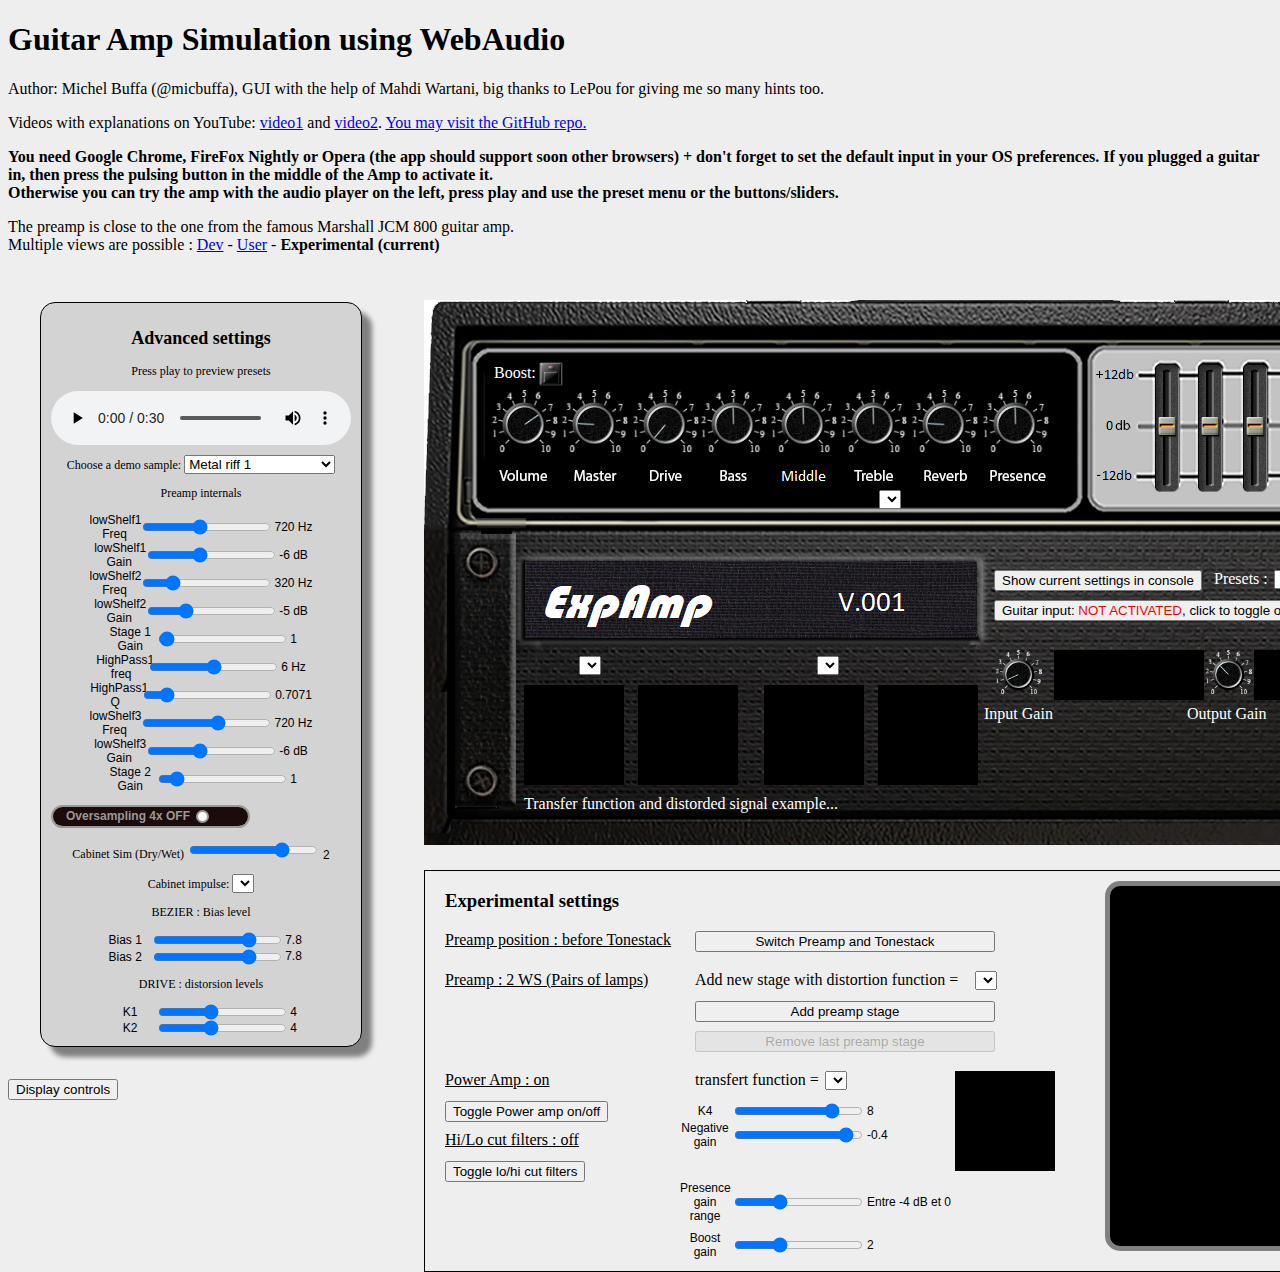
==== commit ff9ad484: "added experimental dynamic adjustment of boost gain when master volume is < 50%" ====
--- a/AmpSim4/index.html
+++ b/AmpSim4/index.html
@@ -374,7 +374,7 @@
 
                         <div class="controls" style="position:absolute;left:255px;top:360px">
                             <label id="BoostGainLabel">Boost gain</label>
-                            <input id="BoostGainSlider" type="range" value="2" step="0.1" min="0.5" max="4" oninput="ampCtrl.changeBoostGainValue(this.value);"></input>
+                            <input id="BoostGainSlider" type="range" value="2" step="0.1" min="0.5" max="5" oninput="ampCtrl.changeBoostGainValue(this.value);"></input>
                             <output id="BoostGainValue">2</output>
                         </div>
 
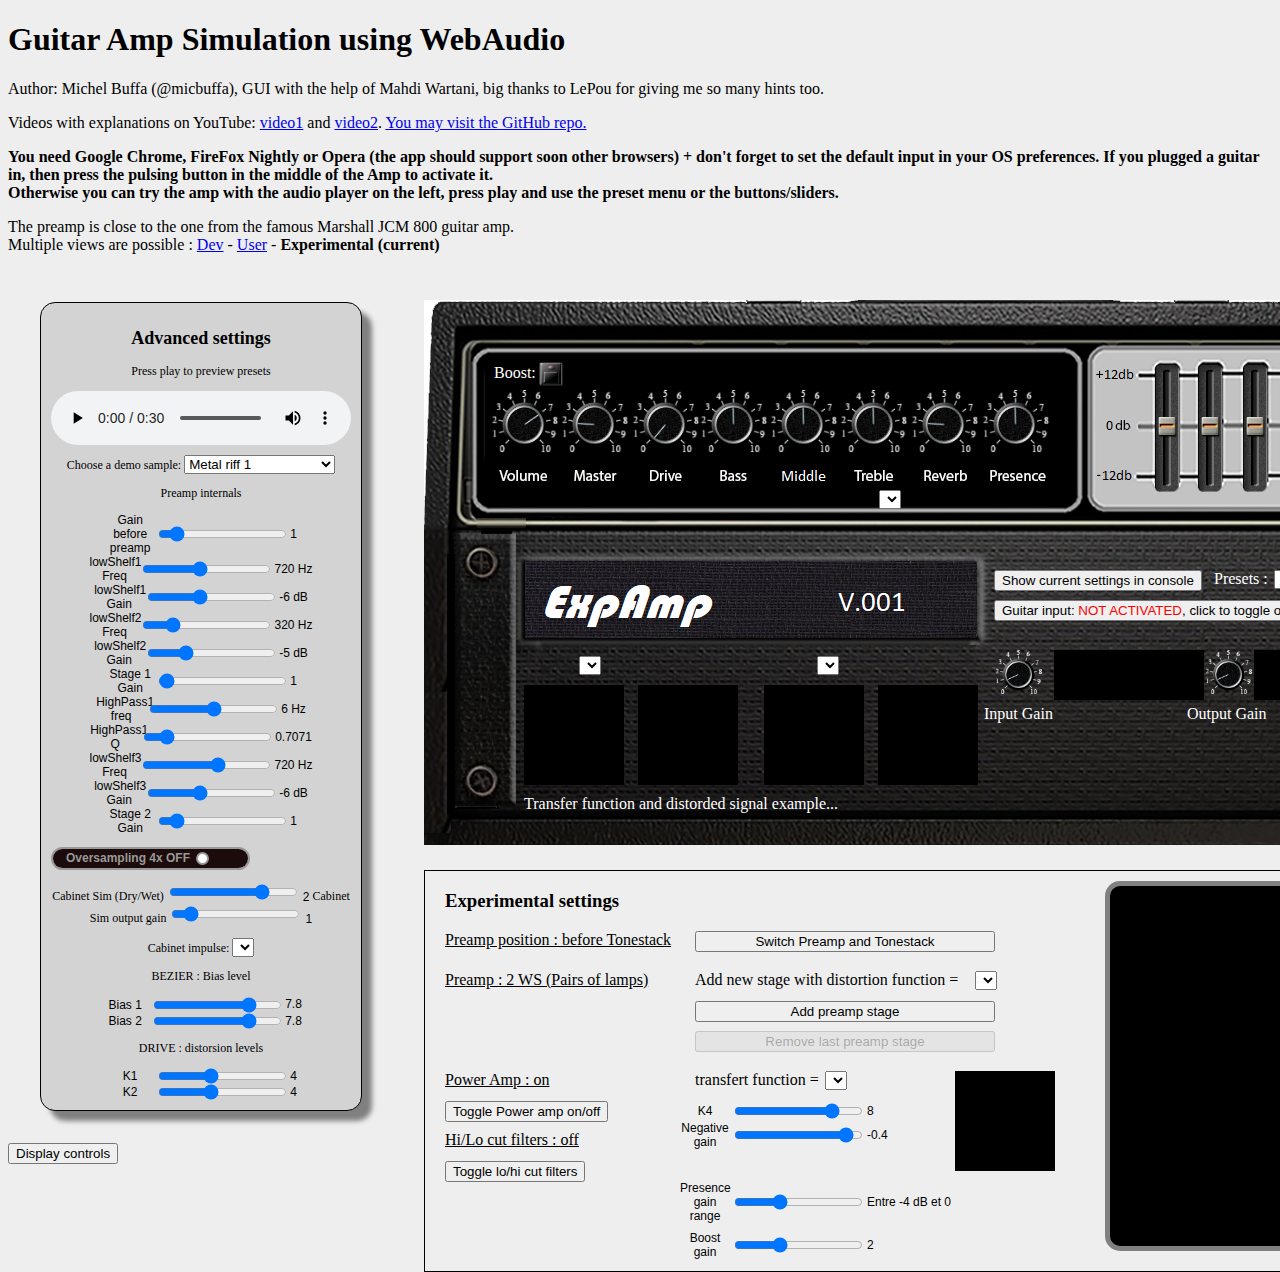
==== commit d0624cfe: "added many new impulses, new presets, commented eqhicut and lowcut in amp.js, added an output gain a" ====
--- a/AmpSim4/index.html
+++ b/AmpSim4/index.html
@@ -4,6 +4,9 @@
 <head>
     <meta charset="utf-8">
     <title>WebAudio guitar amp sim</title>
+
+    <script src="js/libs/lodash.min.js"></script>
+
     <script src="ressources/presets.js"></script>
     <script src="ressources/samples.js"></script>
     <script src="ressources/impulses.js"></script>
@@ -57,19 +60,24 @@
     </h1>
 
 
-    <p>Author: Michel Buffa (@micbuffa), GUI with the help of Mahdi Wartani, big thanks to LePou for giving me so many hints
+    <p>Author: Michel Buffa (@micbuffa), GUI with the help of Mahdi Wartani, big thanks to LePou for giving me so many
+        hints
         too.
     </p>
     <p>Videos with explanations on YouTube:
         <a href="https://www.youtube.com/watch?v=5q5jRh4qV_w" target="_blank">video1</a> and
         <a href="https://www.youtube.com/watch?v=7bf3Dgl-qGc" target="_blank">video2</a>.
-        <a href="https://github.com/micbuffa/WebAudio-Guitar-Amplifier-Simulator-3" target="_blank">You may visit the GitHub repo.</a>
+        <a href="https://github.com/micbuffa/WebAudio-Guitar-Amplifier-Simulator-3" target="_blank">You may visit the
+            GitHub repo.</a>
     </p>
     <p>
-        <b>You need Google Chrome, FireFox Nightly or Opera (the app should support soon other browsers) + don't forget to set
-            the default input in your OS preferences. If you plugged a guitar in, then press the pulsing button in the middle
+        <b>You need Google Chrome, FireFox Nightly or Opera (the app should support soon other browsers) + don't forget
+            to set
+            the default input in your OS preferences. If you plugged a guitar in, then press the pulsing button in the
+            middle
             of the Amp to activate it.
-            <br>Otherwise you can try the amp with the audio player on the left, press play and use the preset menu or the buttons/sliders.</b>
+            <br>Otherwise you can try the amp with the audio player on the left, press play and use the preset menu or
+            the buttons/sliders.</b>
     </p>
     <p>The preamp is close to the one from the famous Marshall JCM 800 guitar amp.
         <br /> Multiple views are possible :
@@ -108,69 +116,105 @@
                         <option value="14">Folk acoustic 2</option>
                         <option value="15">Guitar riff 1</option>
                         <option value="16">Guitar riff 2</option>
-
+                        <option value="17">Master of Puppets</option>
+                        <option value="18">Funky Guitar Riff</option>
+                        <option value="19">Acoustic Rythm Palm</option>
+                        <option value="20">American Vintage</option>
+                        <option value="21">Arpegios Clean</option>
+                        <option value="22">Bo Diddley Like</option>
+                        <option value="23">Bridge Clean P90</option>
+                        <option value="24">Classic Rock Riff</option>
+                        <option value="25">Clean Chords</option>
+                        <option value="26">Dry Guitar Kemper</option>
+                        <option value="27">Guitar Rythm 1</option>
+                        <option value="28">Guitar Rythm 2</option>
+                        <option value="29">Hendrix Like 1</option>
+                        <option value="30">Hendrix Like 2</option>
+                        <option value="31">Hendrix Like 3</option>
+                        <option value="32">Hendrix Like 4</option>
+                        <option value="33">Hendrix Like 5</option>
+                        <option value="34">RIff Metal Short</option>
+                        <option value="35">Rock RIff</option>
+                        <option value="36">Jordan Clean Metal</option>
                         <!-- <option value="11">Simple guitar riff</option> -->
                     </select>
                 </div>
                 <p>Preamp internals</p>
                 <div class="controls">
+                    <label>Gain before preamp</label>
+                    <input id="gainBeforePreampSlider" type="range" value="1" step="0.01" min="0.01" max="10"
+                        oninput="ampCtrl.changeGainBeforePreamp(this.value, 0);"></input>
+                    <output id="gainBeforePreamp">1</output>
+                </div>
+                <div class="controls">
                     <label>lowShelf1 Freq</label>
-                    <input id="lowShelf1FreqSlider" type="range" value="720" step="1" min="500" max="1000" oninput="ampCtrl.changeLowShelf1FrequencyValue(this.value, 0);"></input>
+                    <input id="lowShelf1FreqSlider" type="range" value="720" step="1" min="500" max="1000"
+                        oninput="ampCtrl.changeLowShelf1FrequencyValue(this.value, 0);"></input>
                     <output id="lowShelf1Freq">720 Hz</output>
                 </div>
                 <div class="controls">
                     <label>lowShelf1 Gain</label>
-                    <input id="lowShelf1GainSlider" type="range" value="-6" step="0.1" min="-10" max="0" oninput="ampCtrl.changeLowShelf1GainValue(this.value, 0);"></input>
+                    <input id="lowShelf1GainSlider" type="range" value="-6" step="0.1" min="-10" max="0"
+                        oninput="ampCtrl.changeLowShelf1GainValue(this.value, 0);"></input>
                     <output id="lowShelf1Gain">-6 dB</output>
                 </div>
                 <div class="controls">
                     <label>lowShelf2 Freq</label>
-                    <input id="lowShelf2FreqSlider" type="range" value="320" step="1" min="300" max="400" oninput="ampCtrl.changeLowShelf2FrequencyValue(this.value, 0);"></input>
+                    <input id="lowShelf2FreqSlider" type="range" value="320" step="1" min="300" max="400"
+                        oninput="ampCtrl.changeLowShelf2FrequencyValue(this.value, 0);"></input>
                     <output id="lowShelf2Freq">320 Hz</output>
                 </div>
                 <div class="controls">
                     <label>lowShelf2 Gain</label>
-                    <input id="lowShelf2GainSlider" type="range" value="-6" step="0.1" min="-12" max="10" oninput="ampCtrl.changeLowShelf2GainValue(this.value, 0);"></input>
+                    <input id="lowShelf2GainSlider" type="range" value="-6" step="0.1" min="-12" max="10"
+                        oninput="ampCtrl.changeLowShelf2GainValue(this.value, 0);"></input>
                     <output id="lowShelf2Gain">-5 dB</output>
                 </div>
 
                 <div class="controls">
                     <label>Stage 1 Gain</label>
-                    <input id="preampStage1GainSlider" type="range" value="0.1" step="0.01" min="0" max="10" oninput="ampCtrl.changePreampStage1GainValue(this.value, 0);"></input>
+                    <input id="preampStage1GainSlider" type="range" value="0.1" step="0.01" min="0" max="10"
+                        oninput="ampCtrl.changePreampStage1GainValue(this.value, 0);"></input>
                     <output id="preampStage1Gain">1</output>
                 </div>
 
                 <div class="controls">
                     <label>HighPass1 freq</label>
-                    <input id="highPass1FreqSlider" type="range" value="6" step="1" min="5" max="7" oninput="ampCtrl.changeHighPass1FrequencyValue(this.value, 0);"></input>
+                    <input id="highPass1FreqSlider" type="range" value="6" step="1" min="5" max="7"
+                        oninput="ampCtrl.changeHighPass1FrequencyValue(this.value, 0);"></input>
                     <output id="highPass1Freq">6 Hz</output>
                 </div>
                 <div class="controls">
                     <label>HighPass1 Q</label>
-                    <input id="highPass1QSlider" type="range" value="0.7071" step="0.001" min="0" max="5" oninput="ampCtrl.changeHighPass1QValue(this.value, 0);"></input>
+                    <input id="highPass1QSlider" type="range" value="0.7071" step="0.001" min="0" max="5"
+                        oninput="ampCtrl.changeHighPass1QValue(this.value, 0);"></input>
                     <output id="highPass1Q">0.7071</output>
                 </div>
 
                 <div class="controls">
                     <label>lowShelf3 Freq</label>
-                    <input id="lowShelf3FreqSlider" type="range" value="720" step="1" min="300" max="1000" oninput="ampCtrl.changeLowShelf3FrequencyValue(this.value, 0);"></input>
+                    <input id="lowShelf3FreqSlider" type="range" value="720" step="1" min="300" max="1000"
+                        oninput="ampCtrl.changeLowShelf3FrequencyValue(this.value, 0);"></input>
                     <output id="lowShelf3Freq">720 Hz</output>
                 </div>
                 <div class="controls">
                     <label>lowShelf3 Gain</label>
-                    <input id="lowShelf3GainSlider" type="range" value="-6" step="0.1" min="-10" max="0" oninput="ampCtrl.changeLowShelf3GainValue(this.value, 0);"></input>
+                    <input id="lowShelf3GainSlider" type="range" value="-6" step="0.1" min="-10" max="0"
+                        oninput="ampCtrl.changeLowShelf3GainValue(this.value, 0);"></input>
                     <output id="lowShelf3Gain">-6 dB</output>
                 </div>
 
                 <div class="controls">
                     <label>Stage 2 Gain</label>
-                    <input id="preampStage2GainSlider" type="range" value="1" step="0.01" min="0" max="10" oninput="ampCtrl.changePreampStage2GainValue(this.value, 0);"></input>
+                    <input id="preampStage2GainSlider" type="range" value="1" step="0.01" min="0" max="10"
+                        oninput="ampCtrl.changePreampStage2GainValue(this.value, 0);"></input>
                     <output id="preampStage2Gain">1</output>
                 </div>
 
                 <p>
                     <div class="onoffswitch">
-                        <input type="checkbox" name="onoffswitch" class="onoffswitch-checkbox" id="myonoffswitch" onclick="ampCtrl.changeOversampling(this);">
+                        <input type="checkbox" name="onoffswitch" class="onoffswitch-checkbox" id="myonoffswitch"
+                            onclick="ampCtrl.changeOversampling(this);">
                         <label class="onoffswitch-label" for="myonoffswitch">
                             <span class="onoffswitch-inner"></span>
                             <span class="onoffswitch-switch"></span>
@@ -179,9 +223,14 @@
 
                     <p>
                         <label for="convolverCabinetSlider">Cabinet Sim (Dry/Wet)</label>
-                        <input type="range" min="0" max="10" step="0.1" value="7.5" id="convolverCabinetSlider" oninput="ampCtrl.changeRoom(this.value);"
-                        />
+                        <input type="range" min="0" max="10" step="0.1" value="7.5" id="convolverCabinetSlider"
+                            oninput="ampCtrl.changeRoom(this.value);" />
                         <output id="cabinetGainOutput">2</output>
+
+                        <label for="outputGainCabinetSlider">Cabinet Sim output gain</label>
+                        <input type="range" min="0" max="10" step="0.1" value="1" id="outputGainCabinetSlider"
+                            oninput="ampCtrl.changeOutputGainCabinet(this.value);" />
+                        <output id="cabinetOutputGain">1</output>
 
                         <p>
                             Cabinet impulse:
@@ -191,26 +240,30 @@
                             <p>BEZIER : Bias level</p>
                             <div class="controls">
                                 <label id="bias1label">Bias 1</label>
-                                <input id="bias1slider" type="range" value="7.8" step="0.1" min="0" max="10" oninput="ampCtrl.changeBezierValues(this.value, 0);"></input>
+                                <input id="bias1slider" type="range" value="7.8" step="0.1" min="0" max="10"
+                                    oninput="ampCtrl.changeBezierValues(this.value, 0);"></input>
                                 <output id="bias0">7.8</output>
                             </div>
 
                             <div class="controls">
                                 <label id="bias2label">Bias 2</label>
-                                <input id="bias2slider" type="range" value="7.8" step="0.1" min="0" max="10" oninput="ampCtrl.changeBezierValues(this.value, 1);"></input>
+                                <input id="bias2slider" type="range" value="7.8" step="0.1" min="0" max="10"
+                                    oninput="ampCtrl.changeBezierValues(this.value, 1);"></input>
                                 <output id="bias1">7.8</output>
                             </div>
 
                             <p>DRIVE : distorsion levels</p>
                             <div class="controls">
                                 <label id="k1label">K1</label>
-                                <input id="K1slider" type="range" value="4" step="0.1" min="0" max="10" oninput="ampCtrl.changeDistorsionValues(this.value, 0);"></input>
+                                <input id="K1slider" type="range" value="4" step="0.1" min="0" max="10"
+                                    oninput="ampCtrl.changeDistorsionValues(this.value, 0);"></input>
                                 <output id="k0">4</output>
                             </div>
 
                             <div class="controls">
                                 <label id="k2label">K2</label>
-                                <input id="K2slider" type="range" value="4" step="0.1" min="0" max="10" oninput="ampCtrl.changeDistorsionValues(this.value, 1);"></input>
+                                <input id="K2slider" type="range" value="4" step="0.1" min="0" max="10"
+                                    oninput="ampCtrl.changeDistorsionValues(this.value, 1);"></input>
                                 <output id="k1">4</output>
                             </div>
 
@@ -219,94 +272,124 @@
 
         </section>
         <section style="flex: 4; order: 1;">
-            <div class="ampGUI" style="position:relative;background-image: url('img/expview.png');width:1127px;height:545px;padding:0px;">
+            <div class="ampGUI"
+                style="position:relative;background-image: url('img/expview.png');width:1127px;height:545px;padding:0px;">
                 <div>
-                    <webaudio-knob id="Knob1" midilearn="true" midicc="8.21" step="0.1" style="position:absolute;left:66px;top:90px" src="img/Prophet.png"
-                        value="7" min="0" max="10" diameter="69" sprites="99" tooltip="Volume"></webaudio-knob>
-                    <webaudio-knob id="Knob2" midilearn="true" midicc="8.22" step="0.1" style="position:absolute;left:136px;top:90px" src="img/Prophet.png"
-                        value="2" min="0" max="10" diameter="69" sprites="99" tooltip="Master"></webaudio-knob>
+                    <webaudio-knob id="Knob1" midilearn="true" midicc="8.21" step="0.1"
+                        style="position:absolute;left:66px;top:90px" src="img/Prophet.png" value="7" min="0" max="10"
+                        diameter="69" sprites="99" tooltip="Volume"></webaudio-knob>
+                    <webaudio-knob id="Knob2" midilearn="true" midicc="8.22" step="0.1"
+                        style="position:absolute;left:136px;top:90px" src="img/Prophet.png" value="2" min="0" max="10"
+                        diameter="69" sprites="99" tooltip="Master"></webaudio-knob>
                     <!-- boost button -->
                     <label style="color:white;position:absolute;left:70px;top:64px">Boost: </label>
                     <!--
                         <webaudio-switch style="color:white;position:absolute;left:225px;top:58px" id="toggleBoost" value="0" src="img/led.png" tooltip="Toggle clean/disto channel"></webaudio-switch>
                         -->
-                    <webaudio-switch midilearn="true" style="color:white;position:absolute;left:115px;top:62px" id="toggleBoost" value="0" src="img/boostSwitch.png"
-                        tooltip="Toggle clean/disto channel"></webaudio-switch>
+                    <webaudio-switch midilearn="true" style="color:white;position:absolute;left:115px;top:62px"
+                        id="toggleBoost" value="0" src="img/boostSwitch.png" tooltip="Toggle clean/disto channel">
+                    </webaudio-switch>
                     <!-- drive knob -->
-                    <webaudio-knob id="Knob3" midilearn="true" midicc="8.23" style="position:absolute;left:207px;top:90px" src="img/Prophet.png"
-                        value="0" step="0.1" min="0" max="10" diameter="69" sprites="99" tooltip="Drive"></webaudio-knob>
-                    <select style="position:absolute;left:155px;top:356px" id="distorsionMenu1" onchange="ampCtrl.changeDisto1Type(this.value);"></select>
-                    <select style="position:absolute;left:393px;top:356px" id="distorsionMenu2" onchange="ampCtrl.changeDisto2Type(this.value);"></select>
-                    <webaudio-knob id="Knob4" midilearn="true" midicc="8.24" style="position:absolute;left:275px;top:90px" src="img/Prophet.png"
-                        value="5" min="0" max="10" step="0.1" diameter="69" sprites="99" tooltip="Bass"></webaudio-knob>
-                    <webaudio-knob id="Knob5" midilearn="true" midicc="8.25" style="position:absolute;left:345px;top:90px" src="img/Prophet.png"
-                        value="5" min="0" max="10" step="0.1" diameter="69" sprites="99" tooltip="Middle"></webaudio-knob>
-                    <webaudio-knob id="Knob6" midilearn="true" midicc="8.26" style="position:absolute;left:415px;top:90px" src="img/Prophet.png"
-                        value="5" min="0" max="10" step="0.1" diameter="69" sprites="99" tooltip="Treble"></webaudio-knob>
-                    <webaudio-knob id="Knob7" midilearn="true" midicc="8.27" style="position:absolute;left:486px;top:90px" src="img/Prophet.png"
-                        value="2" min="0" max="10" step="0.1" diameter="69" sprites="99" tooltip="Reverb"></webaudio-knob>
-                    <select style="position:absolute;left:455px;top:190px" id="reverbImpulses" oninput="ampCtrl.changeReverbImpulse(this.value);">
+                    <webaudio-knob id="Knob3" midilearn="true" midicc="8.23"
+                        style="position:absolute;left:207px;top:90px" src="img/Prophet.png" value="0" step="0.1" min="0"
+                        max="10" diameter="69" sprites="99" tooltip="Drive"></webaudio-knob>
+                    <select style="position:absolute;left:155px;top:356px" id="distorsionMenu1"
+                        onchange="ampCtrl.changeDisto1Type(this.value);"></select>
+                    <select style="position:absolute;left:393px;top:356px" id="distorsionMenu2"
+                        onchange="ampCtrl.changeDisto2Type(this.value);"></select>
+                    <webaudio-knob id="Knob4" midilearn="true" midicc="8.24"
+                        style="position:absolute;left:275px;top:90px" src="img/Prophet.png" value="5" min="0" max="10"
+                        step="0.1" diameter="69" sprites="99" tooltip="Bass"></webaudio-knob>
+                    <webaudio-knob id="Knob5" midilearn="true" midicc="8.25"
+                        style="position:absolute;left:345px;top:90px" src="img/Prophet.png" value="5" min="0" max="10"
+                        step="0.1" diameter="69" sprites="99" tooltip="Middle"></webaudio-knob>
+                    <webaudio-knob id="Knob6" midilearn="true" midicc="8.26"
+                        style="position:absolute;left:415px;top:90px" src="img/Prophet.png" value="5" min="0" max="10"
+                        step="0.1" diameter="69" sprites="99" tooltip="Treble"></webaudio-knob>
+                    <webaudio-knob id="Knob7" midilearn="true" midicc="8.27"
+                        style="position:absolute;left:486px;top:90px" src="img/Prophet.png" value="2" min="0" max="10"
+                        step="0.1" diameter="69" sprites="99" tooltip="Reverb"></webaudio-knob>
+                    <select style="position:absolute;left:455px;top:190px" id="reverbImpulses"
+                        oninput="ampCtrl.changeReverbImpulse(this.value);">
                     </select>
-                    <webaudio-knob id="Knob8" midilearn="true" midicc="8.28" style="position:absolute;left:557px;top:90px" src="img/Prophet.png"
-                        value="5" min="0" max="10" step="0.1" diameter="69" sprites="99" tooltip="Presence"></webaudio-knob>
-                </div>
-                <webaudio-slider id="slider1" midilearn="true" midicc="8.41" Units="Db" style="position:absolute;left:731px;top:64px" src="img/vsliderbody.png"
-                    knobsrc="img/vsliderknob.png" value="0" min="-12" max="12" step="1" basewidth="24" height="128" knobwidth="24"
-                    knobheight="24" ditchLength="100" tooltip="Slider1"></webaudio-slider>
-                <webaudio-slider id="slider2" midilearn="true" midicc="8.42" Units="Db" style="position:absolute;left:774px;top:64px" src="img/vsliderbody.png"
-                    knobsrc="img/vsliderknob.png" value="0" min="-12" max="12" step="1" width="24" height="128" knobwidth="24"
-                    knobheight="24" ditchLength="100" tooltip="Slider2"></webaudio-slider>
-                <webaudio-slider id="slider3" midilearn="true" midicc="8.43" Units="Db" style="position:absolute;left:819px;top:64px" src="img/vsliderbody.png"
-                    knobsrc="img/vsliderknob.png" value="0" min="-12" max="12" step="1" width="24" height="128" knobwidth="24"
-                    knobheight="24" ditchLength="100" tooltip="Slider3"></webaudio-slider>
-                <webaudio-slider id="slider4" midilearn="true" midicc="8.44" Units="Db" style="position:absolute;left:865px;top:64px" src="img/vsliderbody.png"
-                    knobsrc="img/vsliderknob.png" value="0" min="-12" max="12" step="1" width="24" height="128" knobwidth="24"
-                    knobheight="24" ditchLength="100" units="%" tooltip="Slider4"></webaudio-slider>
-                <webaudio-slider id="slider5" midilearn="true" midicc="8.45" Units="Db" style="position:absolute;left:908px;top:64px" src="img/vsliderbody.png"
-                    knobsrc="img/vsliderknob.png" value="0" min="-12" max="12" step="1" width="24" height="128" knobwidth="24"
-                    knobheight="24" ditchLength="100" tooltip="Slider5"></webaudio-slider>
-                <webaudio-slider id="slider6" midilearn="true" midicc="8.46" Units="Db" style="position:absolute;left:951px;top:64px" src="img/vsliderbody.png"
-                    knobsrc="img/vsliderknob.png" value="0" min="-12" max="12" step="1" width="24" height="128" knobwidth="24"
-                    knobheight="24" ditchLength="100" units="%" tooltip="Slider6"></webaudio-slider>
-                <webaudio-switch id="switch1" midilearn="true" midicc="152.28" style="position:absolute;left:1033px;top:72px" src="img/switch_toggle.png"
-                    value="0" height="45" width="45" tooltip="Switch-A Tooltip text test"></webaudio-switch>
-                <webaudio-switch id="led" style="position:absolute;left:1043px;top:125px" src="img/led_23_red.png" value="1" height="23"
-                    width="23" tooltip="Switch-B"></webaudio-switch>
-                <webaudio-switch id="switch2" midilearn="true" midicc="152.27" style="position:absolute;left:1033px;top:140px" src="img/switch_toggle.png"
-                    value="0" height="45" width="45" tooltip="Switch-B"></webaudio-switch>
-                <button style="position:absolute;left:570px;top:270px" type="button" onclick="ampCtrl.printCurrentAmpValues()">Show current settings in console</button>
-                <button id="toggleGuitarIn" style="position:absolute;left:570px;top:300px" class="pulse" type="button" onclick="ampCtrl.toggleGuitarInput(event);audioContext.resume();
+                    <webaudio-knob id="Knob8" midilearn="true" midicc="8.28"
+                        style="position:absolute;left:557px;top:90px" src="img/Prophet.png" value="5" min="0" max="10"
+                        step="0.1" diameter="69" sprites="99" tooltip="Presence"></webaudio-knob>
+                </div>
+                <webaudio-slider id="slider1" midilearn="true" midicc="8.41" Units="Db"
+                    style="position:absolute;left:731px;top:64px" src="img/vsliderbody.png"
+                    knobsrc="img/vsliderknob.png" value="0" min="-12" max="12" step="1" basewidth="24" height="128"
+                    knobwidth="24" knobheight="24" ditchLength="100" tooltip="Slider1"></webaudio-slider>
+                <webaudio-slider id="slider2" midilearn="true" midicc="8.42" Units="Db"
+                    style="position:absolute;left:774px;top:64px" src="img/vsliderbody.png"
+                    knobsrc="img/vsliderknob.png" value="0" min="-12" max="12" step="1" width="24" height="128"
+                    knobwidth="24" knobheight="24" ditchLength="100" tooltip="Slider2"></webaudio-slider>
+                <webaudio-slider id="slider3" midilearn="true" midicc="8.43" Units="Db"
+                    style="position:absolute;left:819px;top:64px" src="img/vsliderbody.png"
+                    knobsrc="img/vsliderknob.png" value="0" min="-12" max="12" step="1" width="24" height="128"
+                    knobwidth="24" knobheight="24" ditchLength="100" tooltip="Slider3"></webaudio-slider>
+                <webaudio-slider id="slider4" midilearn="true" midicc="8.44" Units="Db"
+                    style="position:absolute;left:865px;top:64px" src="img/vsliderbody.png"
+                    knobsrc="img/vsliderknob.png" value="0" min="-12" max="12" step="1" width="24" height="128"
+                    knobwidth="24" knobheight="24" ditchLength="100" units="%" tooltip="Slider4"></webaudio-slider>
+                <webaudio-slider id="slider5" midilearn="true" midicc="8.45" Units="Db"
+                    style="position:absolute;left:908px;top:64px" src="img/vsliderbody.png"
+                    knobsrc="img/vsliderknob.png" value="0" min="-12" max="12" step="1" width="24" height="128"
+                    knobwidth="24" knobheight="24" ditchLength="100" tooltip="Slider5"></webaudio-slider>
+                <webaudio-slider id="slider6" midilearn="true" midicc="8.46" Units="Db"
+                    style="position:absolute;left:951px;top:64px" src="img/vsliderbody.png"
+                    knobsrc="img/vsliderknob.png" value="0" min="-12" max="12" step="1" width="24" height="128"
+                    knobwidth="24" knobheight="24" ditchLength="100" units="%" tooltip="Slider6"></webaudio-slider>
+                <webaudio-switch id="switch1" midilearn="true" midicc="152.28"
+                    style="position:absolute;left:1033px;top:72px" src="img/switch_toggle.png" value="0" height="45"
+                    width="45" tooltip="Switch-A Tooltip text test"></webaudio-switch>
+                <webaudio-switch id="led" style="position:absolute;left:1043px;top:125px" src="img/led_23_red.png"
+                    value="1" height="23" width="23" tooltip="Switch-B"></webaudio-switch>
+                <webaudio-switch id="switch2" midilearn="true" midicc="152.27"
+                    style="position:absolute;left:1033px;top:140px" src="img/switch_toggle.png" value="0" height="45"
+                    width="45" tooltip="Switch-B"></webaudio-switch>
+                <button style="position:absolute;left:570px;top:270px" type="button"
+                    onclick="ampCtrl.printCurrentAmpValues()">Show current settings in console</button>
+                <button id="toggleGuitarIn" style="position:absolute;left:570px;top:300px" class="pulse" type="button"
+                    onclick="ampCtrl.toggleGuitarInput(event);audioContext.resume();
                 ">Guitar input:
                     <span style='color:red;'>NOT ACTIVATED</span>, click to toggle on/off!</button>
-                <webaudio-knob id="Knob9" midilearn="true" midicc="8.47" style="position:absolute;left:570px;top:350px" src="img/Prophet.png"
-                    value="1" default="1" min="0" max="10" step="0.1" diameter="49" sprites="99" tooltip="InputGain"></webaudio-knob>
-
-                <canvas id="inputSignalCanvas" style="position:absolute;left:630px;top:350px" width=150 height=50></canvas>
+                <webaudio-knob id="Knob9" midilearn="true" midicc="8.47" style="position:absolute;left:570px;top:350px"
+                    src="img/Prophet.png" value="1" default="1" min="0" max="10" step="0.1" diameter="49" sprites="99"
+                    tooltip="InputGain"></webaudio-knob>
+
+                <canvas id="inputSignalCanvas" style="position:absolute;left:630px;top:350px" width=150
+                    height=50></canvas>
                 <div style="color:white;position:absolute;left:560px;top:405px">Input Gain
                 </div>
-                <webaudio-knob id="Knob10" midilearn="true" midicc="8.48" style="position:absolute;left:780px;top:350px" src="img/Prophet.png"
-                    value="3.5" default="3.5" min="0" max="10" step="0.1" diameter="49" sprites="99" tooltip="OutputGain"></webaudio-knob>
-                <canvas id="outputSignalCanvas" style="position:absolute;left:830px;top:350px" width=150 height=50></canvas>
+                <webaudio-knob id="Knob10" midilearn="true" midicc="8.48" style="position:absolute;left:780px;top:350px"
+                    src="img/Prophet.png" value="1" default="1" min="0" max="10" step="0.1" diameter="49" sprites="99"
+                    tooltip="OutputGain"></webaudio-knob>
+                <canvas id="outputSignalCanvas" style="position:absolute;left:830px;top:350px" width=150
+                    height=50></canvas>
                 <div style="color:white;position:absolute;left:763px;top:405px">Output Gain
                 </div>
                 <label for="QFPresetMenu2" style="color:white;position:absolute;left:790px;top:270px">Presets :</label>
-                <select id="QFPresetMenu2" style="position:absolute;left:850px;top:270px" onchange="ampCtrl.setPreset()"></select>
+                <select id="QFPresetMenu2" style="position:absolute;left:850px;top:270px"
+                    onchange="ampCtrl.setPreset()"></select>
 
                 <p>
                     <div style="color:white;position:absolute;left:100px;top:385px">
-                        <canvas id="distoDrawerCanvas1" title="Click and maintain to change distortion value" style="margin-right:10px;left-margin:10px;"
-                            width="100" height="100"></canvas>
+                        <canvas id="distoDrawerCanvas1" title="Click and maintain to change distortion value"
+                            style="margin-right:10px;left-margin:10px;" width="100" height="100"></canvas>
                         <canvas id="signalDrawerCanvas1" width="100" height="100"></canvas>
                     </div>
-                    <div style="color:white;position:absolute;left:100px;top:495px">Transfer function and distorded signal example...
+                    <div style="color:white;position:absolute;left:100px;top:495px">Transfer function and distorded
+                        signal example...
                     </div>
                     <div style="color:white;position:absolute;left:340px;top:385px">
-                        <canvas id="distoDrawerCanvas2" title="Click and maintain to change distortion value" style="margin-right:10px;left-margin:10px;"
-                            width="100" height="100"></canvas>
+                        <canvas id="distoDrawerCanvas2" title="Click and maintain to change distortion value"
+                            style="margin-right:10px;left-margin:10px;" width="100" height="100"></canvas>
                         <canvas id="signalDrawerCanvas2" width="100" height="100"></canvas>
                     </div>
 
-                    <div id="experimentalSettings" style="position:absolute;left:0px;top:570px;width:1127px;height:400px;border:1px solid;">
+                    <div id="experimentalSettings"
+                        style="position:absolute;left:0px;top:570px;width:1127px;height:400px;border:1px solid;">
                         <div style="position:absolute;left:20px;top:0px;">
                             <h3>Experimental settings</h2>
                         </div>
@@ -314,36 +397,44 @@
                         <div id="switchDisplay" style="position:absolute;left:20px;top:60px;">
                             <u>Preamp position : before Tonestack</u>
                         </div>
-                        <button style="position:absolute;left:270px;top:60px;width:300px;" type="button" onclick="ampCtrl.switchPATS()">Switch Preamp and Tonestack</button>
+                        <button style="position:absolute;left:270px;top:60px;width:300px;" type="button"
+                            onclick="ampCtrl.switchPATS()">Switch Preamp and Tonestack</button>
 
                         <div id="lampNum" style="position:absolute;left:20px;top:100px;">
                             <u>Preamp : 2 WS (Pairs of lamps)</u>
                         </div>
-                        <div style="position:absolute;left:270px;top:100px;">Add new stage with distortion function = </div>
+                        <div style="position:absolute;left:270px;top:100px;">Add new stage with distortion function =
+                        </div>
                         <select style="position:absolute;left:550px;top:100px" id="distorsionMenu3"></select>
                         <!-- div style="position:absolute;left:675px;top:100px;">and lowshelf frequency = </div>
                         <input id="lsfreq" style="position:absolute;left:847px;top:99px;width:50px" type="text">
                         <div style="position:absolute;left:910px;top:100px;">Hz</div-->
 
-                        <button id="addLamp" style="position:absolute;left:270px;top:130px;width:300px;" type="submit" onclick="ampCtrl.addPreampLamps();">Add preamp stage</button>
-                        <button id="removeLamp" style="position:absolute;left:270px;top:160px;width:300px;" type="button" onclick="ampCtrl.removeLastLamp()"
-                            disabled>Remove last preamp stage</button>
+                        <button id="addLamp" style="position:absolute;left:270px;top:130px;width:300px;" type="submit"
+                            onclick="ampCtrl.addPreampLamps();">Add preamp stage</button>
+                        <button id="removeLamp" style="position:absolute;left:270px;top:160px;width:300px;"
+                            type="button" onclick="ampCtrl.removeLastLamp()" disabled>Remove last preamp stage</button>
 
                         <div id="powerAmpStatus" style="position:absolute;left:20px;top:200px;">
                             <u>Power Amp : on</u>
                         </div>
-                        <button style="position:absolute;left:20px;top:230px;" onclick="ampCtrl.togglePoweAmpBypass();">Toggle Power amp on/off</button>
+                        <button style="position:absolute;left:20px;top:230px;"
+                            onclick="ampCtrl.togglePoweAmpBypass();">Toggle Power amp on/off</button>
                         <div id="powerAmpLoHiCutFiltersStatus" style="position:absolute;left:20px;top:260px;">
                             <u>Hi/Lo cut filters : off</u>
                         </div>
-                        <button style="position:absolute;left:20px;top:290px;" onclick="ampCtrl.toggleHiAndLoCutFilters();">Toggle lo/hi cut filters</button>
+                        <button style="position:absolute;left:20px;top:290px;"
+                            onclick="ampCtrl.toggleHiAndLoCutFilters();">Toggle lo/hi cut filters</button>
                         <div style="position:absolute;left:270px;top:200px;">transfert function = </div>
-                        <select style="position:absolute;left:400px;top:200px" id="distorsionMenu4" onchange="ampCtrl.changePowerAmpDistoType(this.value);"></select>
-                        <canvas id="signalDrawerPowerAmpCanvas" style="background-color:black;position:absolute;left:530px;top:200px" width="100"
+                        <select style="position:absolute;left:400px;top:200px" id="distorsionMenu4"
+                            onchange="ampCtrl.changePowerAmpDistoType(this.value);"></select>
+                        <canvas id="signalDrawerPowerAmpCanvas"
+                            style="background-color:black;position:absolute;left:530px;top:200px" width="100"
                             height="100"></canvas>
                         <div class="controls" style="position:absolute;left:255px;top:230px">
                             <label id="kPAlabel">K4</label>
-                            <input id="KPAslider" type="range" value="8" step="0.1" min="0" max="10" oninput="ampCtrl.changePowerAmpK(this.value);"></input>
+                            <input id="KPAslider" type="range" value="8" step="0.1" min="0" max="10"
+                                oninput="ampCtrl.changePowerAmpK(this.value);"></input>
                             <output id="kPA">8</output>
                         </div>
 
@@ -356,7 +447,8 @@
                         </div>
                         <div class="controls" style="position:absolute;left:255px;top:250px">
                             <label id="PaNegativeGain">Negative gain</label>
-                            <input id="PANegativeGainSlider" type="range" value="-0.4" step="0.1" min="-5" max="0" oninput="ampCtrl.changePowerAmpNegativeGainValue(this.value);"></input>
+                            <input id="PANegativeGainSlider" type="range" value="-0.4" step="0.1" min="-5" max="0"
+                                oninput="ampCtrl.changePowerAmpNegativeGainValue(this.value);"></input>
                             <output id="PaNegativeGainValue">-0.4</output>
                         </div>
                         <!--
@@ -368,13 +460,15 @@
                     -->
                         <div class="controls" style="position:absolute;left:255px;top:310px">
                             <label id="PaPresenceGainRangeLabel">Presence gain range</label>
-                            <input id="PaPresenceGainRangeSlider" type="range" value="4" step="1" min="1" max="10" oninput="ampCtrl.changePowerAmpPresenceGainRangeValue(this.value);"></input>
+                            <input id="PaPresenceGainRangeSlider" type="range" value="4" step="1" min="1" max="10"
+                                oninput="ampCtrl.changePowerAmpPresenceGainRangeValue(this.value);"></input>
                             <output id="PaPresenceGainRangeValue">Entre -4 dB et 0</output>
                         </div>
 
                         <div class="controls" style="position:absolute;left:255px;top:360px">
                             <label id="BoostGainLabel">Boost gain</label>
-                            <input id="BoostGainSlider" type="range" value="2" step="0.1" min="0.5" max="5" oninput="ampCtrl.changeBoostGainValue(this.value);"></input>
+                            <input id="BoostGainSlider" type="range" value="2" step="0.1" min="0.5" max="5"
+                                oninput="ampCtrl.changeBoostGainValue(this.value);"></input>
                             <output id="BoostGainValue">2</output>
                         </div>
 
@@ -393,6 +487,7 @@
         volumeOutputPreAmp.addEventListener("input", function (evt) {
             if (ampCtrl !== undefined)
                 ampCtrl.changeOutputGain(evt.target.value);
+            //ampCtrl.changeInputGain(evt.target.value);
         });
 
         // Master Volume
@@ -519,7 +614,8 @@
             var controlNumber = data[1];
             var value = data[2];
 
-            console.log("Midi event hook: data:[" + data + "] channel:" + channel + " cc:" + controlNumber + " value:" + value);
+            console.log("Midi event hook: data:[" + data + "] channel:" + channel + " cc:" + controlNumber +
+                " value:" + value);
 
             // do whatever you want with the event
             // ...
@@ -568,8 +664,6 @@
                     break;
             }
         });
-
-
     </script>
 
     <div id="controlsInfo" style="display:none;">
